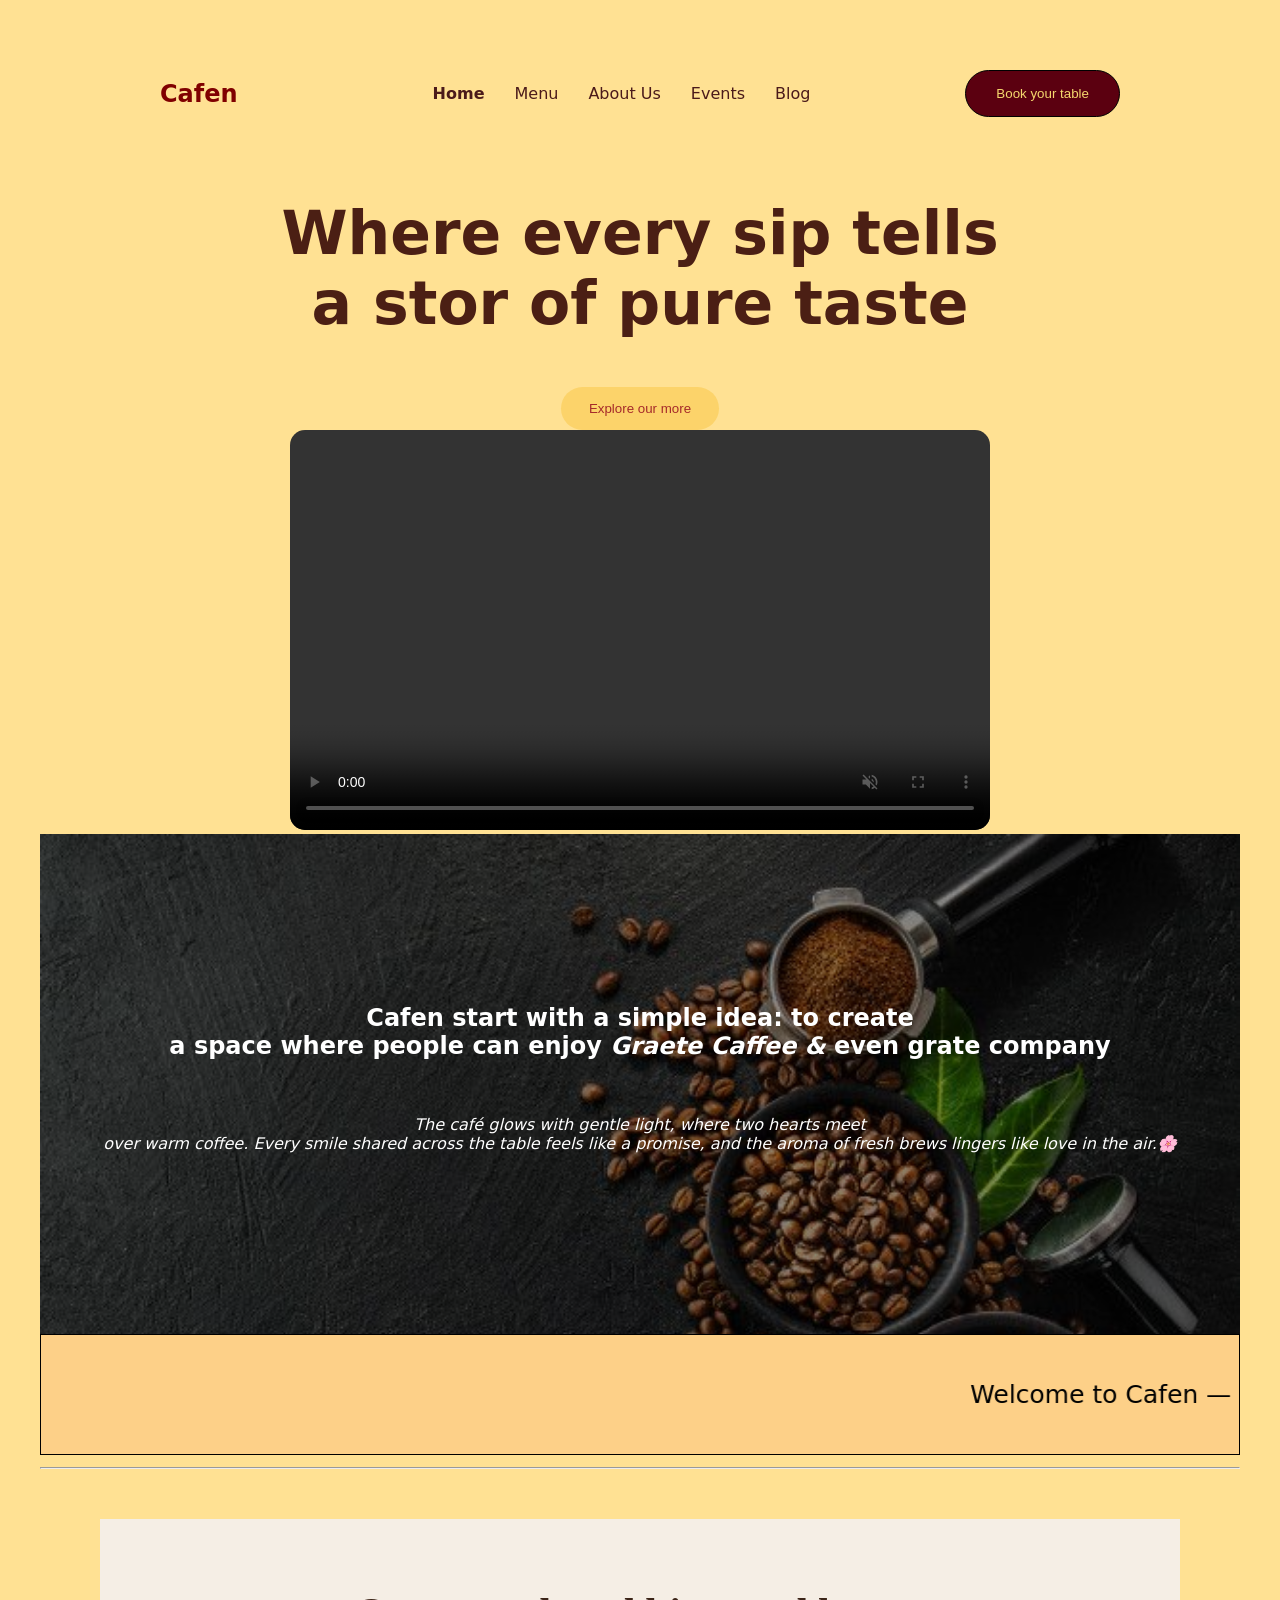
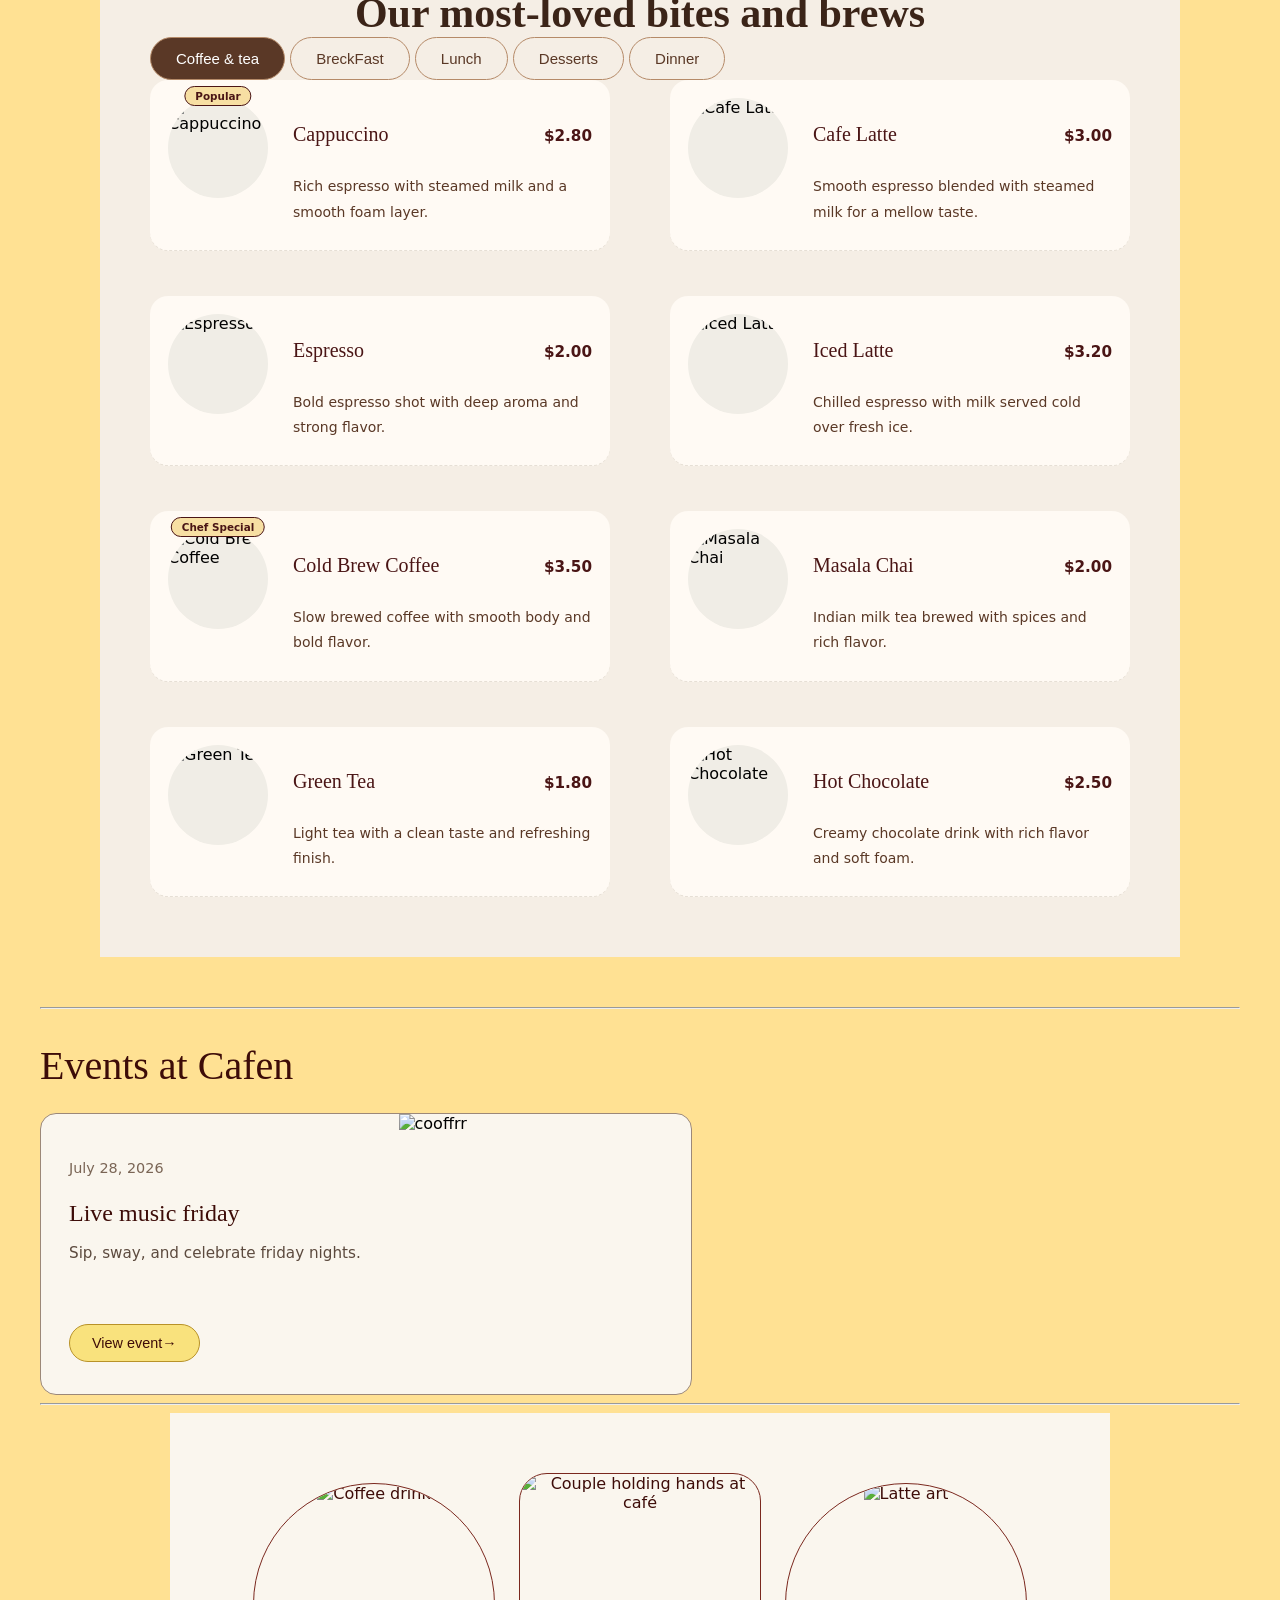
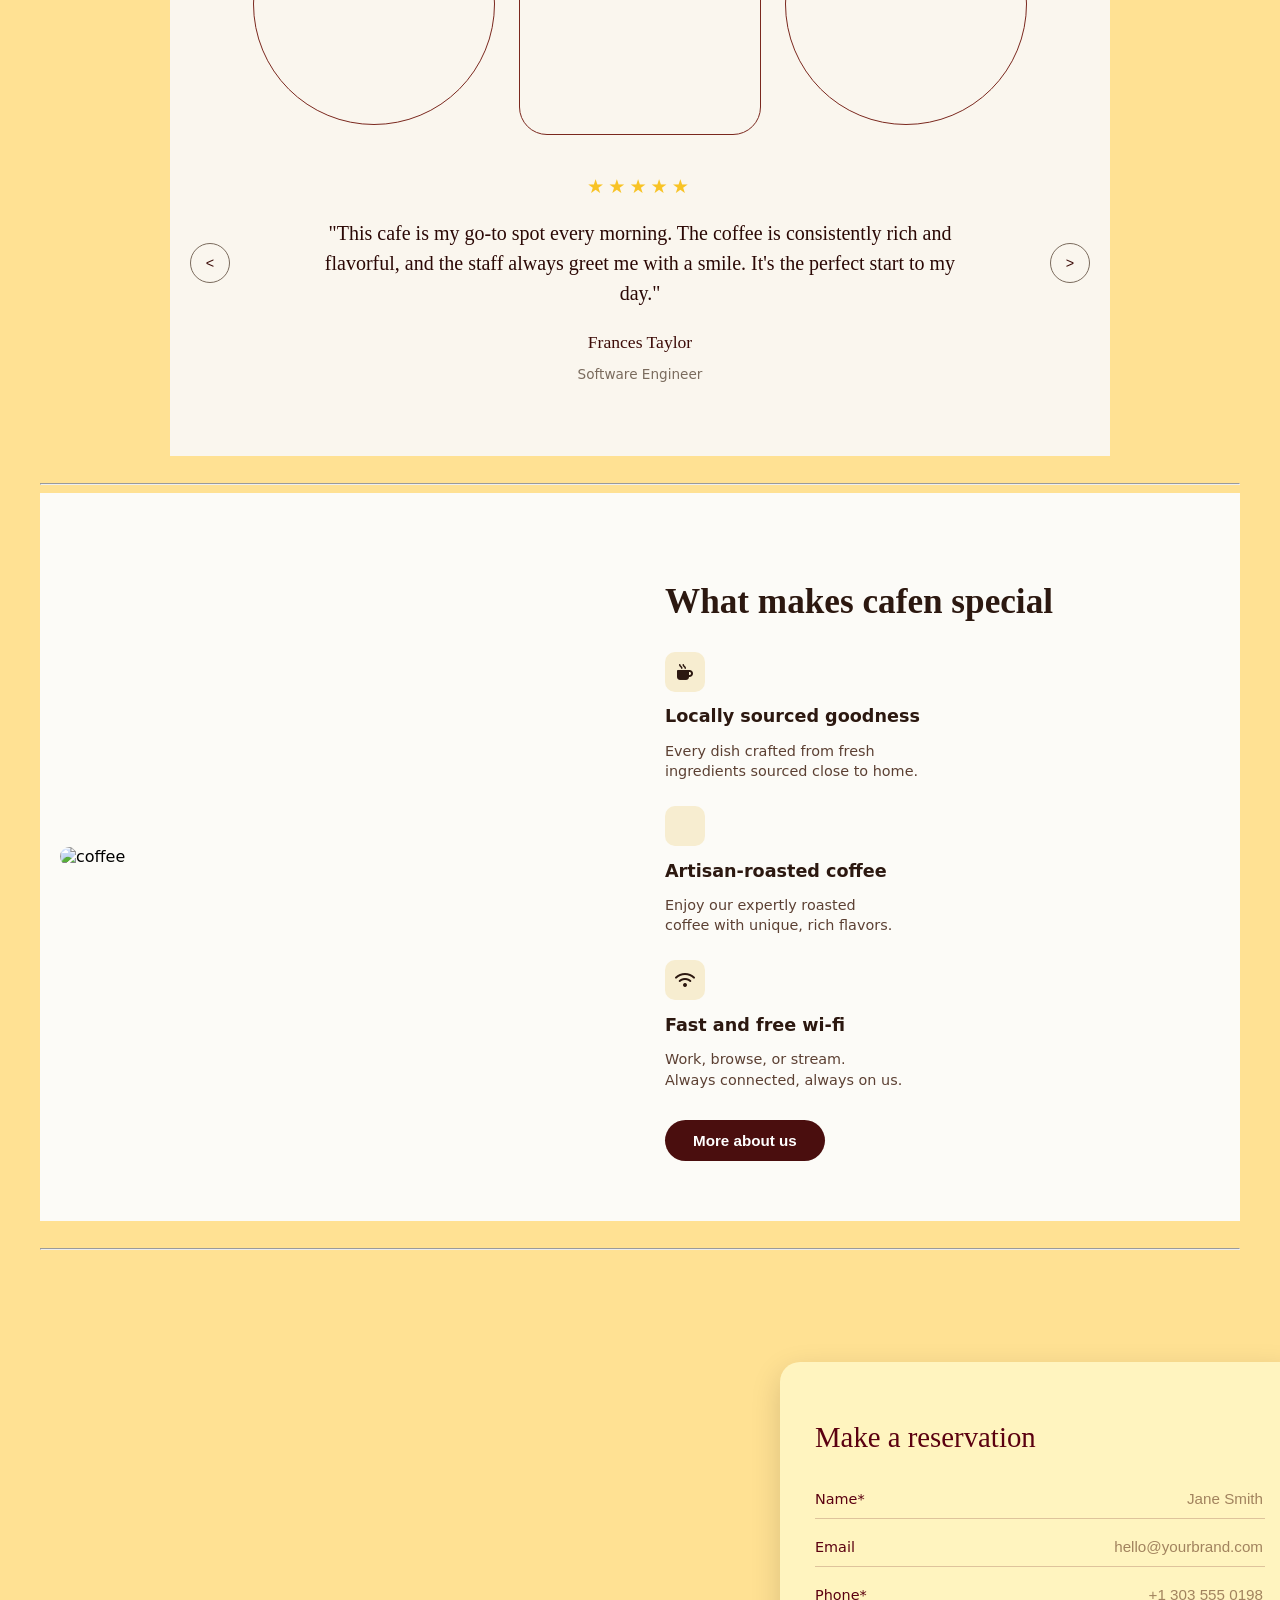
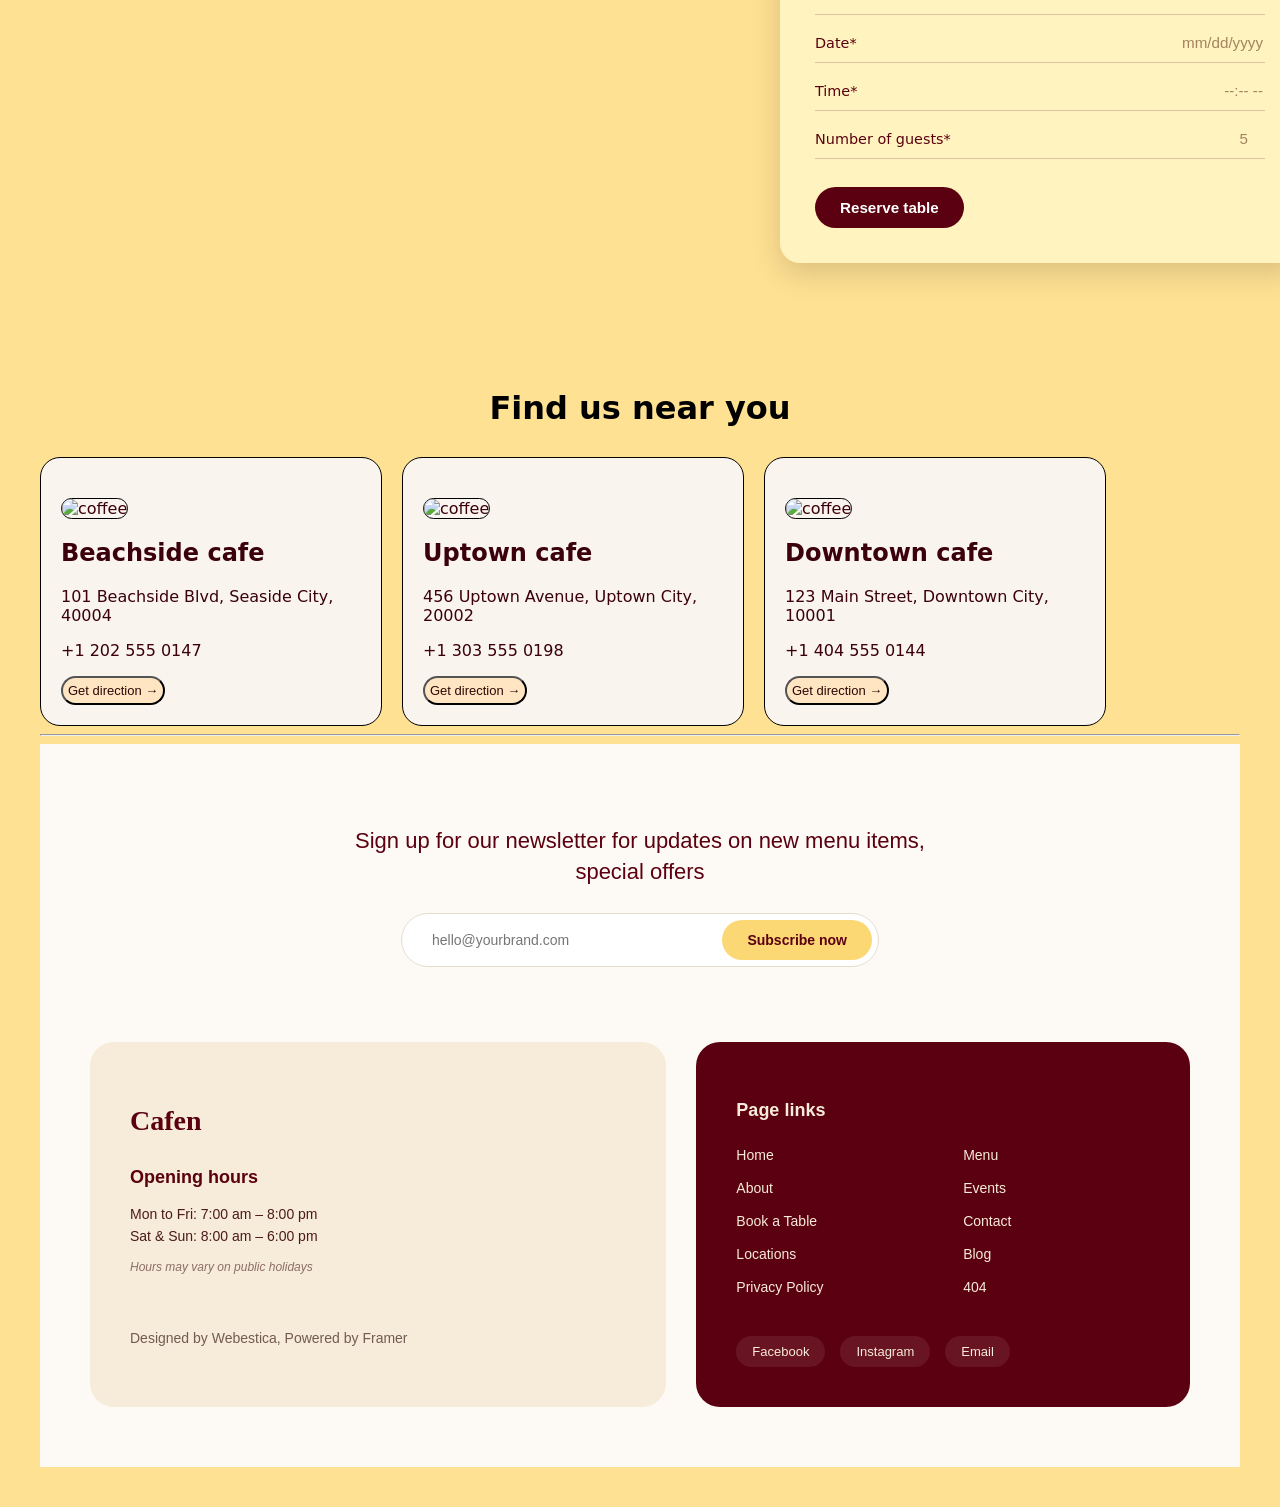
==== index.html @ e997caf5 "Resturamt Coffen" ====
<!DOCTYPE html>
<html lang="en">
<head>
    <meta charset="UTF-8">
    <meta name="viewport" content="width=device-width, initial-scale=1.0">
    <title>Home Resturan</title>
    <link rel="stylesheet" href="indexo.css">
    <link rel="stylesheet" href="https://cdnjs.cloudflare.com/ajax/libs/font-awesome/6.7.2/css/all.min.css">
    <script src="index.js"> </script>
</head>
<body >
    <section class="container">
        <h1>Cafen</h1>
        <nav>
            <ul>
                <li><a href="index.html" alt="Home"><b>Home</b></a></li>
                <li><a href="Menu.html">Menu</a></li>
                <li><a href="About.html" alt="About Us">About Us</a></li>
                <li><a href="Events.html">Events</a></li>
                <li><a href="Blog.html">Blog</a></li>
            </ul>
        </nav>
        <a href="/ResturantCoffen/Book table.css">
        <button>Book your table</button>
        </a>
    </section>
    <section class="hero">
        <div class="hero-1">
            <h1>Where every sip tells <br>
            a stor of pure taste</h1>
            <a href="Menu.html">
            <button>Explore our more</button><br>
            </a>
            <video autoplay muted controls>
                <source src="/ResturantCoffen/image/nnnnn.mp4" type="video/mp4">
            </video>
        </div>
    </section>
    <section class="Coffee-background" alt="Coffee">
        <div class="overlay">
        <div class="Coffee">
            <h1>Cafen start with a simple idea: to create<br> a space where people can enjoy <i>Graete Caffee &</i>
            even grate company</h1><br>
            <p><i>The café glows with gentle light, where two hearts meet<br>
                 over warm coffee. Every smile shared across the table feels like a promise, and the aroma of fresh brews lingers
                  like love in the air.🌸</i></p>
        </div>
      </div>
    </section>
      <section class="marquee">
        <marquee behavior="scroll" direction="left" scrollamount="9">
 <p> Welcome to Cafen — Great Coffee, Better Company! content 07 22 456 789 lovly cafen with out noise</p>
</marquee>
      </section>
      <hr>
   <section class="menu">
        <div class="menu-header j">
            <span><i class="fa-utility-fill fa-semibold fa-mug-saucer"></i></span>
            <h1>Our most-loved bites and brews</h1>
        </div>
        <div class="configer">
            <button>Coffee & tea</button>
            <button>BreckFast</button>
            <button>Lunch</button>
            <button>Desserts</button>
            <button>Dinner</button>
        </div>
         <div class="menu-grid">
        
        <div class="menu-item">
            <div class="img-container">
                <span class="badge badge-popular">Popular</span>
                <img src="/ResturantCoffen/image/download (5).jpg" alt="Cappuccino" class="product-img">
            </div>
            <div class="item-details">
                <div class="item-header">
                    <h3 class="item-name">Cappuccino</h3>
                    <span class="item-price">$2.80</span>
                </div>
                <p class="item-description">Rich espresso with steamed milk and a smooth foam layer.</p>
            </div>
        </div>

        <div class="menu-item">
            <div class="img-container">
                <img src="/ResturantCoffen/image/download (6).jpg" alt="Cafe Latte" class="product-img">
            </div>
            <div class="item-details">
                <div class="item-header">
                    <h3 class="item-name">Cafe Latte</h3>
                    <span class="item-price">$3.00</span>
                </div>
                <p class="item-description">Smooth espresso blended with steamed milk for a mellow taste.</p>
            </div>
        </div>

        <div class="menu-item">
            <div class="img-container">
                <img src="/ResturantCoffen/image/download (7).jpg" alt="Espresso" class="product-img">
            </div>
            <div class="item-details">
                <div class="item-header">
                    <h3 class="item-name">Espresso</h3>
                    <span class="item-price">$2.00</span>
                </div>
                <p class="item-description">Bold espresso shot with deep aroma and strong flavor.</p>
            </div>
        </div>

        <div class="menu-item">
            <div class="img-container">
                <img src="/ResturantCoffen/image/Layered Iced Latte Aesthetic 🧋✨.jpg" alt="Iced Latte" class="product-img">
            </div>
            <div class="item-details">
                <div class="item-header">
                    <h3 class="item-name">Iced Latte</h3>
                    <span class="item-price">$3.20</span>
                </div>
                <p class="item-description">Chilled espresso with milk served cold over fresh ice.</p>
            </div>
        </div>

        <div class="menu-item">
            <div class="img-container">
                <span class="badge badge-chef">Chef Special</span>
                <img src="/ResturantCoffen/image/How to Make an Iced Americano better than Starbucks.jpg" alt="Cold Brew Coffee" class="product-img">
            </div>
            <div class="item-details">
                <div class="item-header">
                    <h3 class="item-name">Cold Brew Coffee</h3>
                    <span class="item-price">$3.50</span>
                </div>
                <p class="item-description">Slow brewed coffee with smooth body and bold flavor.</p>
            </div>
        </div>

        <div class="menu-item">
            <div class="img-container">
                <img src="/ResturantCoffen/image/Authentic Masala Chai Recipe - Spiced Indian Milk Tea.jpg" alt="Masala Chai" class="product-img">
            </div>
            <div class="item-details">
                <div class="item-header">
                    <h3 class="item-name">Masala Chai</h3>
                    <span class="item-price">$2.00</span>
                </div>
                <p class="item-description">Indian milk tea brewed with spices and rich flavor.</p>
            </div>
        </div>

        <div class="menu-item">
            <div class="img-container">
                <img src="/ResturantCoffen/image/download (8).jpg" alt="Green Tea" class="product-img">
            </div>
            <div class="item-details">
                <div class="item-header">
                    <h3 class="item-name">Green Tea</h3>
                    <span class="item-price">$1.80</span>
                </div>
                <p class="item-description">Light tea with a clean taste and refreshing finish.</p>
            </div>
        </div>

        <div class="menu-item">
            <div class="img-container">
                <img src="/ResturantCoffen/image/Cozy Matcha Hot Chocolate.jpg" alt="Hot Chocolate" class="product-img">
            </div>
            <div class="item-details">
                <div class="item-header">
                    <h3 class="item-name">Hot Chocolate</h3>
                    <span class="item-price">$2.50</span>
                </div>
                <p class="item-description">Creamy chocolate drink with rich flavor and soft foam.</p>
            </div>
        </div>

    </div>
      </section>
      <hr>
      <section class="Evants">
  <div class="Evants-cafen">
    <h1>Events at Cafen</h1>
  </div>
  
  <div class="Evants-image">
    <div class="Evants-card">
      <div class="card-content">
        <p class="date">July 28, 2026</p>
        <h3>Live music friday</h3>
        <p class="desc">Sip, sway, and celebrate friday nights.</p>
      </div>
      <a href="/ResturantCoffen/Events.html">
      <button>View event→</button>
      </a>
    </div>
    <img src="/ResturantCoffen/image/Commercial Design Project_ Cafe Bar Renderings.jpg" alt="cooffrr">
  </div>
</section>
<hr>
<section class="testimonial-section">
  
  <div class="gallery">
    <div class="gallery-item circle">
      <img src="/ResturantCoffen/image/download (10).jpg" alt="Coffee drink">
    </div>
    <div class="gallery-item rounded-rect">
      <img src="/ResturantCoffen/image/Warmth in Every Sip_ Coffee Bliss for the Soul.jpg" alt="Couple holding hands at café">
    </div>
    <div class="gallery-item circle">
      <img src="/ResturantCoffen/image/Some iPhone wallpapers_ Part 5.jpg" alt="Latte art">
    </div>
  </div>

  <div class="review-container">
    <div class="stars">★★★★★</div>

    <div class="review-content">
      <button class="nav-btn left">&lt;</button>
      <blockquote class="quote">
        "This cafe is my go-to spot every morning. The coffee is consistently rich and flavorful, and the staff always greet me with a smile. It's the perfect start to my day."
      </blockquote>
      <button class="nav-btn right">&gt;</button>
    </div>

    <div class="author">
      <h4 class="name">Frances Taylor</h4>
      <p class="role">Software Engineer</p>
    </div>
  </div>
</section>
<br>
<hr>
<section class="container-special">
    <div class="special-image">
    <img src="/ResturantCoffen/image/download (11).jpg" alt="coffee">
    </div>
    <div class="special-content">
      <h1>What makes cafen special</h1>
    <div class="feature">
        <div class="icons-">
           <i class="fa-solid fa-mug-hot"></i>
        </div>
        <h2>Locally sourced goodness</h2>
        <p>Every dish crafted from fresh<br> ingredients sourced close to home.</p>
    </div>
    <div class="feature">
        <div class="icons-">
            <i class="fa-sharp-duotone fa-solid fa-coffee-beans"></i>
        </div>
        <h2>Artisan-roasted coffee</h2>
        <p>Enjoy our expertly roasted<br> coffee with unique, rich flavors.</p>
    </div>
    <div class="feature">
        <div class="icons-">
            <i class="fa-solid fa-semibold fa-wifi"></i>
        </div>
        <h2>Fast and free wi-fi</h2>
        <p>Work, browse, or stream.<br> Always connected, always on us.</p>
    </div>
    <div class="more abut as">
        <a href="/ResturantCoffen/moreabutus.html">
        <button>More about us</button> 
        </a>
    </div>
    </div>
</section>

<br>
<hr>
    <section class="container-content">
    <div class="content-image">
        
        <div class="content-form">
            <h2>Make a reservation</h2>
            
            <form>
                <div class="form-row">
                    <label for="name">Name*</label>
                    <input id="name" type="text" placeholder="Jane Smith">
                </div>

                <div class="form-row">
                    <label for="email">Email</label>
                    <input id="email" type="email" placeholder="hello@yourbrand.com">
                </div>

                <div class="form-row">
                    <label for="phone">Phone*</label>
                    <input id="phone" type="tel" placeholder="+1 303 555 0198">
                </div>

                <div class="form-row">
                    <label for="date">Date*</label>
                    <input id="date" type="text" placeholder="mm/dd/yyyy">
                </div>

                <div class="form-row">
                    <label for="time">Time*</label>
                    <input id="time" type="text" placeholder="--:-- --">
                </div>

                <div class="form-row">
                    <label for="guests">Number of guests*</label>
                    <input id="guests" type="number" placeholder="5">
                </div>
                <a href="https://bolt.eu/en/food/">
                <button type="submit" class="reserve-btn">Reserve table</button>
                </a>
            </form>
        </div>
    </div>
</section>
       <div class="ff">
          <h1>Find us near you</h1>
        </div>
<section class="fainal">
  
    <div class="container-fainal-round">
    <div class="fainal-round">
         <img src="/ResturantCoffen/image/download (12).jpg" alt="coffee">
         <h2>Beachside cafe</h2>
         <p>101 Beachside Blvd, Seaside City, 40004</p>
         <p>+1 202 555 0147</p>
         <a href="https://www.google.com/maps/@-1.3139968,36.7853568,5610m/data=!3m1!1e3!5m1!1e1?entry=ttu&g_ep=EgoyMDI2MDgxOS4wIKXMDSoASAFQAw%3D%3D">
            <button> Get direction →</button>
         </a>
    </div>
    <div class="fainal-round">
        <img src="/ResturantCoffen/image/download (13).jpg" alt="coffee">
        <h2>Uptown cafe</h2>
        <p>456 Uptown Avenue, Uptown City, 20002</p>
        <p>+1 303 555 0198</p>
         <a href="https://www.google.com/maps/@-1.3139968,36.7853568,5610m/data=!3m1!1e3!5m1!1e1?entry=ttu&g_ep=EgoyMDI2MDgxOS4wIKXMDSoASAFQAw%3D%3D">
            <button> Get direction →</button>
         </a>
    </div>
    <div class="fainal-round">
        <img src="/ResturantCoffen/image/download (14).jpg" alt="coffee">
        <h2>Downtown cafe</h2>
        <p>123 Main Street, Downtown City, 10001</p>
        <p>+1 404 555 0144</p>
         <a href="https://www.google.com/maps/@-1.3139968,36.7853568,5610m/data=!3m1!1e3!5m1!1e1?entry=ttu&g_ep=EgoyMDI2MDgxOS4wIKXMDSoASAFQAw%3D%3D">
            <button> Get direction →</button>
         </a>
    </div>
    </div>
</section>
<hr>
 <footer class="cafen-footer">
  <div class="newsletter">
    <p>Sign up for our newsletter for updates on new menu items, special offers</p>
    <form>
      <input type="email" placeholder="hello@yourbrand.com">
      <button type="https://mail.google.com">Subscribe now</button>
    </form>
  </div>

  <div class="footer-main">
    <div class="footer-info">
      <h2 class="logo">Cafen</h2>
      <h4>Opening hours</h4>
      <p>Mon to Fri: 7:00 am – 8:00 pm<br>
         Sat & Sun: 8:00 am – 6:00 pm<br>
         <em>Hours may vary on public holidays</em></p>
      <p class="credits">Designed by Webestica, Powered by Framer</p>
    </div>

    <div class="footer-links">
      <h3>Page links</h3>
      <ul>
        <li><a href="index.html">Home</a></li>
        <li><a href="Menu.html">Menu</a></li>
        <li><a href="About.html">About</a></li>
        <li><a href="Events.html">Events</a></li>
        <li><a href="Book table.html">Book a Table</a></li>
        <li><a href="Contenr.html">Contact</a></li>
        <li><a href="#">Locations</a></li>
        <li><a href="Blog.html">Blog</a></li>
        <li><a href="Prcy.html">Privacy Policy</a></li>
        <li><a href="404.html">404</a></li>
      </ul>
      <div class="social">
        <a href="https://facebook.com">Facebook</a>
        <a href="https://instagram.com">Instagram</a>
        <a href="mailto:your-email@gmail.com">Email</a>
      </div>
    </div>
  </div>
</footer>
---- indexo.css ----
.container{
    display: flex;
    align-items: center;
    justify-content: space-between;
    padding: 20px 120px;
}
.container li{
    list-style: none;
}
.container h1{
    color: maroon;
}
.container nav{
    display:flex;
    align-items: flex-start;
    list-style: none;
}
.container a{
    text-decoration: none;
    color:#4b1a1a;
}
.container ul{
    display: flex;
    gap:30px;
}
.container button{
    background-color: #5b0010;
    color: #f5d76e;
    border: 1px solid rgba(0, 000, 00, 1);
    padding: 15px 30px;
    border-radius: 30px;
}
.container button:hover{
    opacity: 0.8;
    transform: scale(1.09);
}
.hero{
    text-align: center;
}
.hero-1 h1{
    font-size: 60px;
    color: #4b1f14;
}
.hero-1 button{
    background: #fcd36a;
    color: brown;
    padding: 14px 28px;
    border-radius: 25px;
    gap: 25px;
    margin: auto 0;
    border:none;
}
.hero-1 button:hover{
    opacity: 0.8;
    transform: scale(1.09);
}
.hero-1{
    border-radius: 25px;
}
.hero-1{
    /* display:inline-flex; */
     gap:  20px;
}
.hero-1 video{
    width: 700px;
    height: 400px;
    border-radius: 15px;
    gap:15px;
}
body{
    background-color: #ffe193;
    margin: 0;
}
.Coffee-background{
    background-image: url("./image/cofeebackground.jpeg");
    background-size: cover;
    background-repeat: no-repeat;
    height:500px;
    display: flex;

    justify-content: center;

}
.overlay{
        background-color: rgba(0, 0, 0, 0.452);
    height:500px;
    width: 100%;

}
.Coffee{
    display: flex;
    flex-direction: column;
text-align: center;
    color:white;
padding-top: 150px;}
marquee{
    background-color: rgb(253, 208, 136);
    padding:20px;
    border:1px solid #000;
    color:#000;
}
.marquee p{
     font-size: 25px;
}
.menu{
    width:90%;
    max-width:1200px;
    margin: 50px auto;
    padding:60px 50px;
    background: #f5eee5;
    box-sizing: border-box;
}
.menu-header{
    display: contents;
    align-items: center;
    text-align:center;
    margin-bottom: 35px;
}
.menu-header span{
    display: flex;
    font-size: 35px;
    color: #8b5e3c;
    margin-bottom: 10px;
}
.menu-header h1{
    margin: 0;
    font-size: 42px;
    color: #3b2418;
    font-family: georgia, serif;
}
.configer button{
    padding: 12px 25px;
    border: 1px solid #b58a68;
    border-radius: 25px;
    text-align: center;
    background: transparent;
    color:#5a3826;
    gap:15px;
    font-size: 15px;
    cursor: pointer;
}
.configer button:first-child{
    transform: translate(1.09);
    background-color: #5a3826;
    color: white;
}
.menu-items{
    display: grid;
    grid-template-columns: 1fr 1fr;
    gap: 25px 45px;
}
.menu-item{
    display:grid;
    grid-template-columns: 100px 1fr;
    gap: 18px;
    align-items: center;
    padding: 18px;
    background: #fffaf4;
    border-radius: 18px;
}
.menu-item img{
    border-radius: 50px;
    width:100px;
    height:100px;
    object-fit:cover;
}
.menu-item h2{
    margin:0;
    color:#3b2418;
    font-size: 20px;
}
.menu-item p{
    margin: 0;
    color:#5a3826;
    line-height: 1.8;
    font-size: 14px;
}
.menu-item strong{
    font-size: 18px;
    margin:0;
    white-space: nowrap;
}
.menu-grid {
    display: grid;
    grid-template-columns: 1fr 1fr;
    gap: 45px 60px;
}

.menu-item {
    display: flex;
    align-items: flex-start;
    gap: 25px;
    padding-bottom: 25px;
    border-bottom: 1px dashed #e6dfd5; 
}
.img-container {
    position: relative;
    flex-shrink: 0;
}

.product-img {
    width: 90px;
    height: 90px;
    border-radius: 50%;
    object-fit: cover;
    display: block;
    background-color: #f0ede6; 
}

.badge {
    position: absolute;
    top: -12px;
    left: 50%;
    transform: translateX(-50%);
    font-size: 0.65rem;
    font-weight: bold;
    padding: 3px 10px;
    border-radius: 12px;
    white-space: nowrap;
    border: 1px solid #4a1515;
}

.badge-popular {
    background-color: #f7dfa3;
    color: #4a1515;
}
.badge-chef {
    background-color: #f7dfa3;
    color: #4a1515;
}
.item-details {
    flex-grow: 1;
    display: flex;
    flex-direction: column;
    gap: 8px;
    padding-top: 5px;
}

.item-header {
    display: flex;
    justify-content: space-between;
    align-items: baseline;
}

.item-name {
    font-family: Georgia, serif;
    font-size: 1.25rem;
    color: #4a1515;
    font-weight: 500;
}

.item-price {
    font-weight: bold;
    font-size: 0.95rem;
    color: #4a1515;
}

.item-description {
    color: #8c6d62;
    font-size: 0.9rem;
    line-height: 1.4;
}

body {
  /* background-color: #FAF6EE; */
  font-family: system-ui, -apple-system, sans-serif;
  padding: 40px;
}
.Evants-cafen h1 {
  font-family: Georgia, serif;
  color: #3D0C08;
  font-size: 2.5rem;
  margin-bottom: 24px;
  font-weight: normal;
}
.Evants-image {
  display: flex;
  background-color: #FAF6EE;
  border: 1px solid #9C8878;
  border-radius: 16px;
  overflow: hidden;
  max-width: 650px;
  min-height: 280px;
}
.Evants-card {
  flex: 1;
  padding: 32px 28px;
  display: flex;
  flex-direction: column;
  justify-content: space-between;
  box-sizing: border-box;
}

.Evants-card .date {
  color: #7A6555;
  font-size: 0.9rem;
  margin-bottom: 12px;
}

.Evants-card h3 {
  font-family: Georgia, serif;
  color: #3D0C08;
  font-size: 1.5rem;
  font-weight: normal;
  margin-bottom: 8px;
}

.Evants-card .desc {
  color: #5C4A3E;
  font-size: 0.95rem;
  line-height: 1.4;
}
.Evants-card button {
  align-self: flex-start;
  background-color: #F9E27D;
  border: 1px solid #B89228;
  color: #3D0C08;
  padding: 10px 22px;
  border-radius: 20px;
  font-size: 0.9rem;
  font-weight: 500;
  cursor: pointer;
  margin-top: 20px;
}
.Evants-image img {
  width: 45%;
  object-fit: cover;
  display: block;
}
.Evants-card > button {
    font-size: 20px;
    transition: opacity 0.2s ease, transform 0.2s ease;
}

.Evants-card button:hover {
    opacity: 0.8;
    transform: scale(1.03);
}
.testimonial-section {
  background-color: #FAF6EE;
  padding: 60px 20px;
  max-width: 900px;
  margin: 0 auto;
  text-align: center;
  font-family: system-ui, -apple-system, sans-serif;
  color: #3D0C08;
}

.gallery {
  display: flex;
  justify-content: center;
  align-items: center;
  gap: 24px;
  margin-bottom: 40px;
}

.gallery-item {
  width: 240px;
  height: 240px;
  overflow: hidden;
}

.gallery-item img {
  width: 100%;
  height: 100%;
  object-fit: cover;
}


.gallery-item.circle {
  border-radius: 50%;
  border: 1px solid #7A281E;
}

.gallery-item.rounded-rect {
  border-radius: 28px;
  border: 1px solid #7A281E;
  height: 260px; 
}
.stars {
  color: #F8C325;
  font-size: 1.2rem;
  letter-spacing: 4px;
  margin-bottom: 20px;
}

.review-content {
  display: flex;
  align-items: center;
  justify-content: space-between;
  gap: 20px;
  margin-bottom: 20px;
}

.quote {
  font-family: Georgia, serif;
  font-size: 1.25rem;
  line-height: 1.5;
  color: #2B0805;
  max-width: 650px;
  margin: 0;
}

.nav-btn {
  width: 40px;
  height: 40px;
  border-radius: 50%;
  border: 1px solid #7A6B5D;
  background: transparent;
  color: #3D0C08;
  cursor: pointer;
  display: flex;
  align-items: center;
  justify-content: center;
  font-size: 0.9rem;
  flex-shrink: 0;
}

.author .name {
  font-family: Georgia, serif;
  font-size: 1.1rem;
  font-weight: normal;
  margin-bottom: 4px;
}

.author .role {
  font-size: 0.85rem;
  color: #7A6B5D;
}
.container-special {
    max-width: 1200px;
    margin: 0 auto;
    padding: 60px 20px;
    display: grid;
    grid-template-columns: 1fr 1fr;
    gap: 50px;
    align-items: center;
    background-color: #fcfbf7;
}
.special-image img {
    width: 100%;
    height: 500px;
    object-fit: cover;
    border-radius: 20px;
}
.special-content h1 {
    font-size: 2.2rem;
    color: #2c1810;
    margin-bottom: 30px;
    font-family: 'Georgia', serif;
}
.feature {
    margin-bottom: 25px;
}

.icons- {
    width: 40px;
    height: 40px;
    background-color: #f7edd0;
    border-radius: 10px;
    display: flex;
    align-items: center;
    justify-content: center;
    color: #2c1810;
    margin-bottom: 10px;
    font-size: 1rem;
}

.feature h2 {
    font-size: 1.1rem;
    color: #2c1810;
    margin-bottom: 5px;
}

.feature p {
    font-size: 0.9rem;
    color: #5c4033;
    line-height: 1.4;
}

.more.abut.as {
    margin-top: 30px;
}

.more.abut.as button {
    background-color: #4a0e0e;
    color: #fff;
    padding: 12px 28px;
    border: none;
    border-radius: 30px;
    font-size: 0.95rem;
    font-weight: 600;
    cursor: pointer;
    transition: background 0.3s ease;
}

.more.abut.as button:hover {
    background-color: #2c1810;
}
.container-content {
    width: 100%;
    max-width: 1200px;
    margin: 0 auto;
    padding: 40px 20px;
}

.content-image {
    background-image: url('/ResturantCoffen/image/ooo.jpg');
    background-position: center;
    background-repeat: no-repeat;
    background-size: cover;
    width: 100%;
    min-height: 550px;
    border-radius: 20px;
    display: flex;
    align-items: center;
    justify-content: flex-end; 
    padding: 40px;
}

.content-form {
    background-color: #FFF4BF;
    padding: 35px;
    max-width: 450px;
    width: 100%;
    border-radius: 20px;
    color: #5b0010;
    box-shadow: 0 10px 30px rgba(0, 0, 0, 0.15);
}

.content-form h2 {
    font-family: 'Georgia', serif;
    font-size: 1.8rem;
    margin-bottom: 25px;
    font-weight: normal;
}
.form-row {
    display: flex;
    justify-content: space-between;
    align-items: center;
    border-bottom: 1px solid rgba(91, 0, 16, 0.2);
    padding: 10px 0;
    margin-bottom: 8px;
}

.form-row label {
    font-size: 0.9rem;
    font-weight: 500;
}

.form-row input {
    border: none;
    background: transparent;
    text-align: right;
    font-size: 0.95rem;
    color: #5b0010;
    outline: none;
    width: 60%;
}

.form-row input::placeholder {
    color: #8c6847;
    opacity: 0.8;
}

.reserve-btn {
    background-color: #5b0010;
    color: #fff;
    border: none;
    border-radius: 30px;
    padding: 12px 25px;
    font-size: 0.95rem;
    font-weight: 600;
    cursor: pointer;
    margin-top: 20px;
    transition: background 0.3s ease;
}

.reserve-btn:hover {
    background-color: #3b000a;
    opacity: 0.8;
    transform: scale(1.09);
}
.fainal{
    display: grid;
    grid-template-columns: repeat(3,1fr);
    gap:20px;
}
.ff >h1{
    /* display: flex; */
    text-align: center;
    margin-bottom: 30px;
}
.container-fainal-round{
    display: flex;
    justify-content: center;
    gap: 20px;
}
.fainal-round{
    padding: 20px;
    border:0.5px solid black;
    width:300px;
    background-color: #f9f4ee;
    border-radius: 20px;
    color: #3b000a;
}
.fainal-round img{
    width:300px;
    height:300px;
    border:1px solid black;
    border-radius: 20px;
    object-fit: cover;
    margin-top: 20px;
}
.fainal-round button{
    border-radius: 20px;
    padding:5px;
    font-size: small;
    background-color:  #ffe5c2;
    color:#2B0805;
}
.fainal-round button:hover{
    opacity:scalc(0.8);
    transform: scale(1.09);
}
.cafen-footer {
  background: #f5f0e6;
  padding: 30px;
  font-family: 'Arial', sans-serif;
}

.newsletter {
  text-align: center;
  margin-bottom: 25px;
}

.newsletter input {
  padding: 10px;
  border: 1px solid #ccc;
  margin-right: 8px;
}

.newsletter button {
  background: #f4c542; 
  border: none;
  padding: 10px 15px;
  cursor: pointer;
  font-weight: bold;
}
.cafen-footer {
    background-color: #fdfaf5; 
    padding: 60px 20px;
    display: flex;
    flex-direction: column;    
    align-items: center;
    gap: 50px;
    font-family: sans-serif;
}

.newsletter {
    text-align: center;
    max-width: 600px;
    width: 100%;
}

.newsletter p {
    font-size: 22px;
    color: #5b0010;         
    font-weight: 500;
    line-height: 1.4;
    margin-bottom: 25px;
}

.newsletter form {
    display: flex;
    background-color: #ffffff;
    border: 1px solid #e6dcce;
    border-radius: 50px;      
    padding: 6px 6px 6px 20px;
    align-items: center;
    max-width: 450px;
    margin: 0 auto;
}

.newsletter input {
    border: none;
    outline: none;
    flex: 1;
    font-size: 14px;
    color: #725b53;
}

.newsletter button {
    background-color: #fcd875; 
    border: none;
    color: #5b0010;
    font-weight: bold;
    padding: 12px 25px;
    border-radius: 50px;
    cursor: pointer;
    font-size: 14px;
    transition: 0.3s;
}

.newsletter button:hover {
    background-color: #fbc642;
}
.footer-main {
    display: flex;
    flex-direction: row;       
    justify-content: center;
    gap: 30px;
    width: 100%;
    max-width: 1100px;
}

.footer-info {
    background-color: #f7ebd9; 
    border-radius: 24px;      
    padding: 40px;
    flex: 1.2;                
    color: #5b0010;
}

.footer-info .logo {
    font-size: 28px;
    margin-bottom: 30px;
    font-family: serif;
}

.footer-info h4 {
    font-size: 18px;
    margin-bottom: 15px;
}

.footer-info p {
    font-size: 14px;
    line-height: 1.6;
    color: #4b1a1a;
}

.footer-info em {
    font-size: 12px;
    color: #8c6f65;
    display: block;
    margin-top: 10px;
}

.credits {
    margin-top: 50px;
    font-size: 12px;
    color: #725b53 !important;
}

.footer-links {
    background-color: #5b0010;
    border-radius: 24px;
    padding: 40px;
    flex: 1;
    color: #ffffff;
    display: flex;
    flex-direction: column;
    justify-content: space-between;
}

.footer-links h3 {
    font-size: 18px;
    color: #f7ebd9;
    margin-bottom: 25px;
}

.footer-links ul {
    list-style: none;          
    padding: 0;
    margin: 0;
    display: grid;
    grid-template-columns: repeat(2, 1fr); 
    gap: 15px 40px;            
}

.footer-links ul li a {
    color: #f7ebd9;
    text-decoration: none;
    font-size: 14px;
    transition: 0.2s;
}

.footer-links ul li a:hover {
    color: #ffffff;
    text-decoration: underline;
}

.social {
    display: flex;
    gap: 15px;
    margin-top: 40px;
}

.social a {
    color: #f7ebd9;
    text-decoration: none;
    font-size: 13px;
    background-color: rgba(255, 255, 255, 0.08);
    padding: 8px 16px;
    border-radius: 20px;
    transition: 0.2s;
}

.social a:hover {
    background-color: rgba(255, 255, 255, 0.2);
    color: #ffffff;
}

@media (max-width: 900px) {

    .container {
        padding: 20px 40px;
    }

    .menu-items,
    .menu-grid {
        grid-template-columns: 1fr;
    }

    .container-special {
        grid-template-columns: 1fr;
        gap: 30px;
    }

    .special-image img {
        height: 400px;
    }

    .content-image {
        justify-content: center;
    }

    .footer-main {
        flex-direction: column;
    }

    .fainal {
        grid-template-columns: 1fr 1fr;
    }
}


@media (max-width: 600px) {

    body {
        padding: 0;
    }

    /* Navbar */
    .container {
        flex-direction: column;
        gap: 20px;
        padding: 20px;
    }

    .container nav {
        width: 100%;
        justify-content: center;
    }

    .container ul {
        flex-direction: column;
        align-items: center;
        gap: 15px;
        padding: 0;
    }
    .hero-1 h1 {
        font-size: 38px;
    }

    .hero-1 video {
        width: 90%;
        height: auto;
    }

    .Coffee-background,
    .overlay {
        height: 400px;
    }

    .Coffee {
        padding-top: 100px;
    }

    .menu {
        width: 95%;
        padding: 30px 20px;
        margin: 30px auto;
    }

    .menu-header h1 {
        font-size: 32px;
    }

    .menu-header span {
        font-size: 25px;
    }

    .menu-item {
        grid-template-columns: 80px 1fr;
        gap: 12px;
        padding: 12px;
    }

    .menu-item img,
    .product-img {
        width: 75px;
        height: 75px;
    }

    .Evants-image {
        flex-direction: column;
        width: 90%;
        margin: auto;
    }

    .Evants-image img {
        width: 100%;
        height: 250px;
    }

    .Evants-card {
        padding: 25px 20px;
    }
    .testimonial-section {
        padding: 40px 15px;
    }

    .gallery {
        flex-direction: column;
    }

    .gallery-item {
        width: 200px;
        height: 200px;
    }

    .review-content {
        gap: 10px;
    }

    .quote {
        font-size: 1rem;
    }
    .container-special {
        padding: 40px 20px;
    }

    .special-image img {
        height: 300px;
    }

    .special-content h1 {
        font-size: 1.8rem;
    }
    .container-content {
        padding: 30px 15px;
    }

    .content-image {
        min-height: 600px;
        padding: 15px;
        box-sizing: border-box;
    }

    .content-form {
        padding: 25px 20px;
    }
    .fainal {
        grid-template-columns: 1fr;
    }

    .container-fainal-round {
        flex-direction: column;
        align-items: center;
    }

    .fainal-round {
        width: 85%;
    }

    .fainal-round img {
        width: 100%;
        height: auto;
    }

    /* Footer */
    .cafen-footer {
        padding: 40px 15px;
    }

    .newsletter form {
        width: 90%;
    }

    .footer-main {
        flex-direction: column;
    }

    .footer-info,
    .footer-links {
        width: 100%;
        box-sizing: border-box;
        padding: 25px;
    }

    .footer-links ul {
        grid-template-columns: 1fr;
    }
}
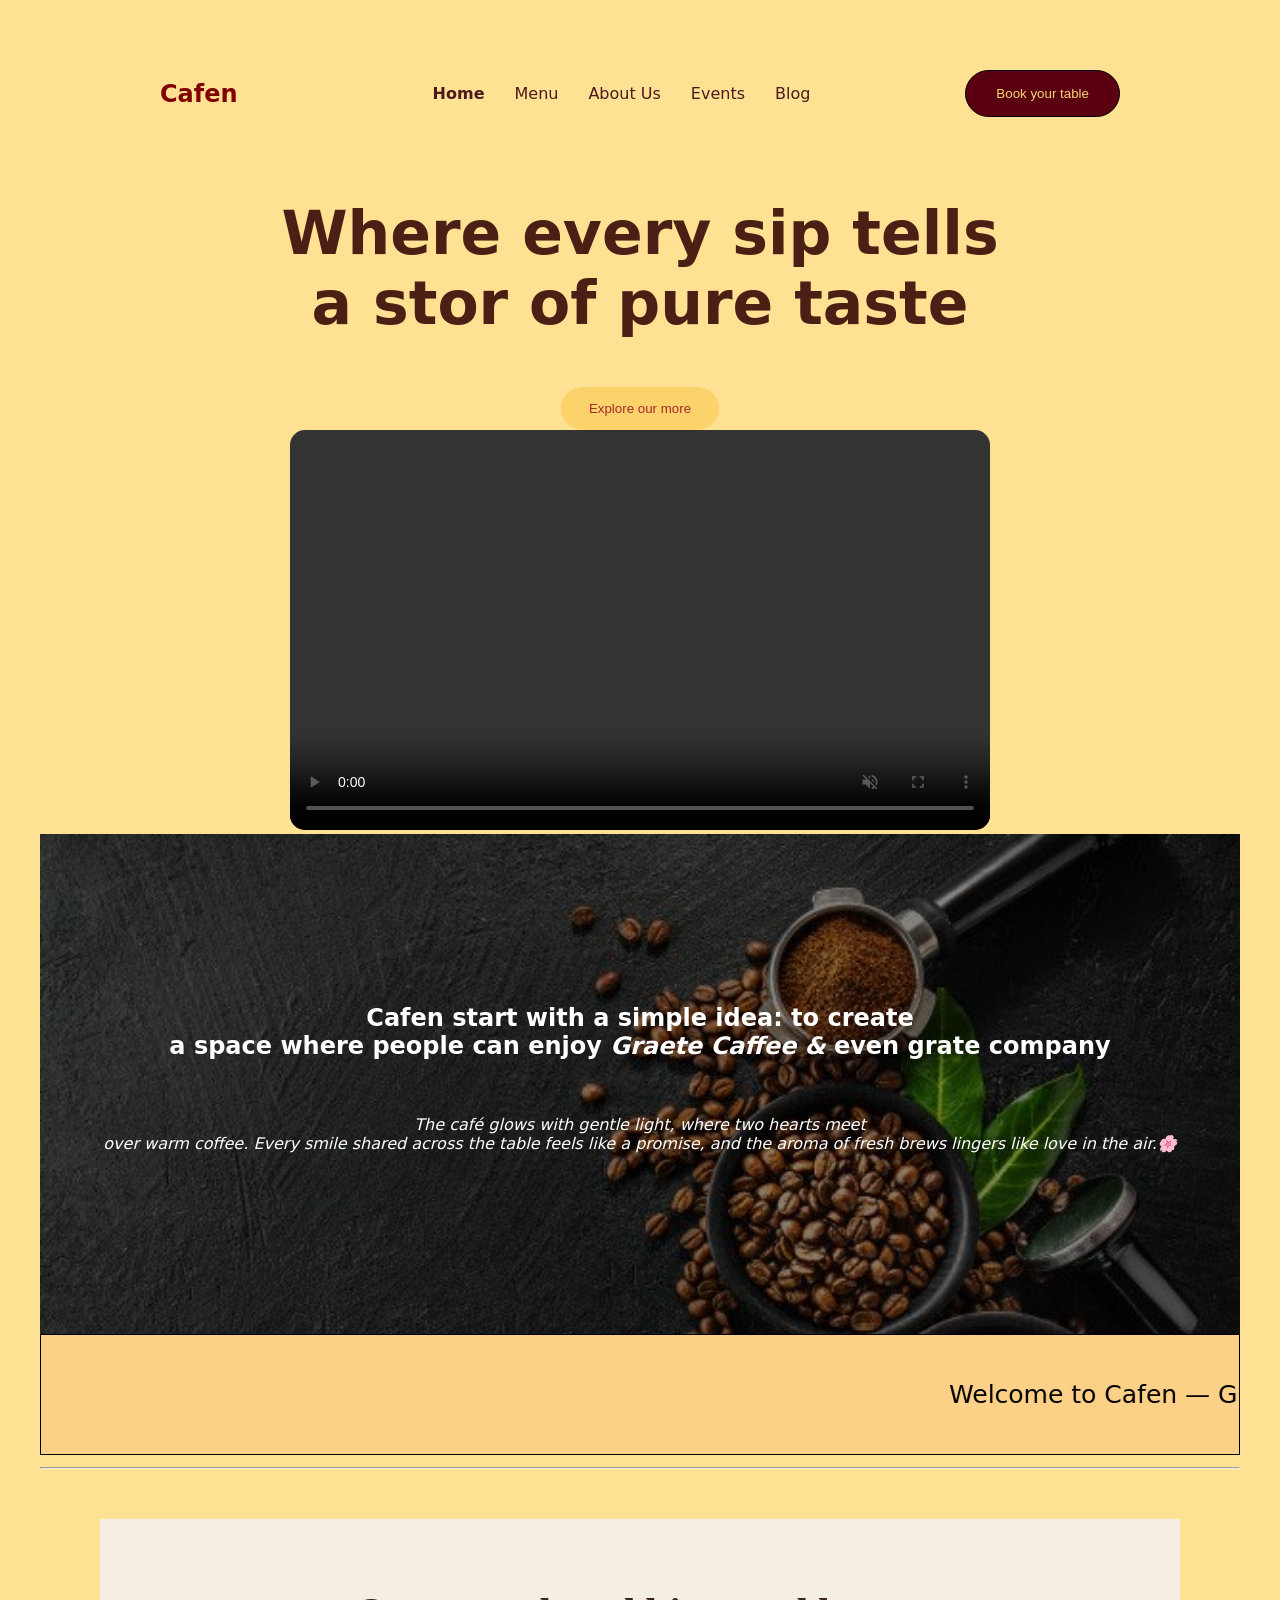
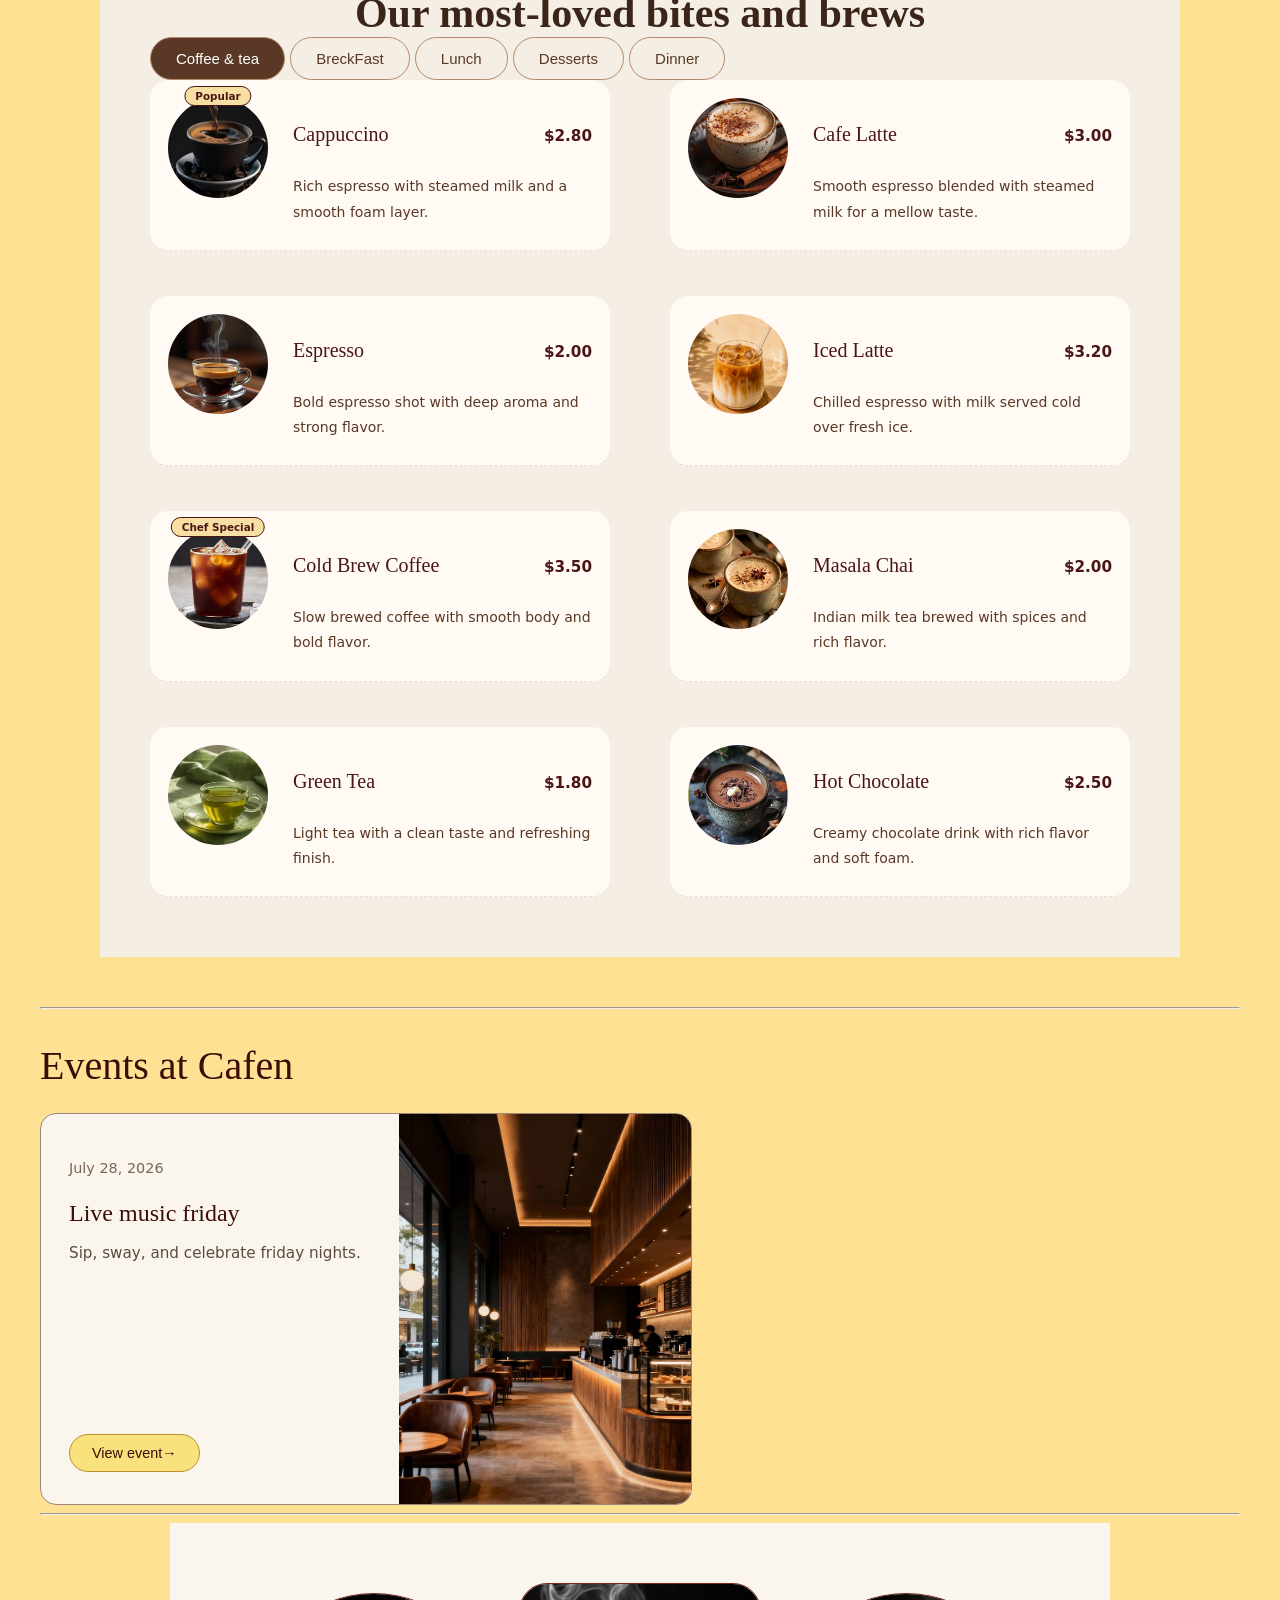
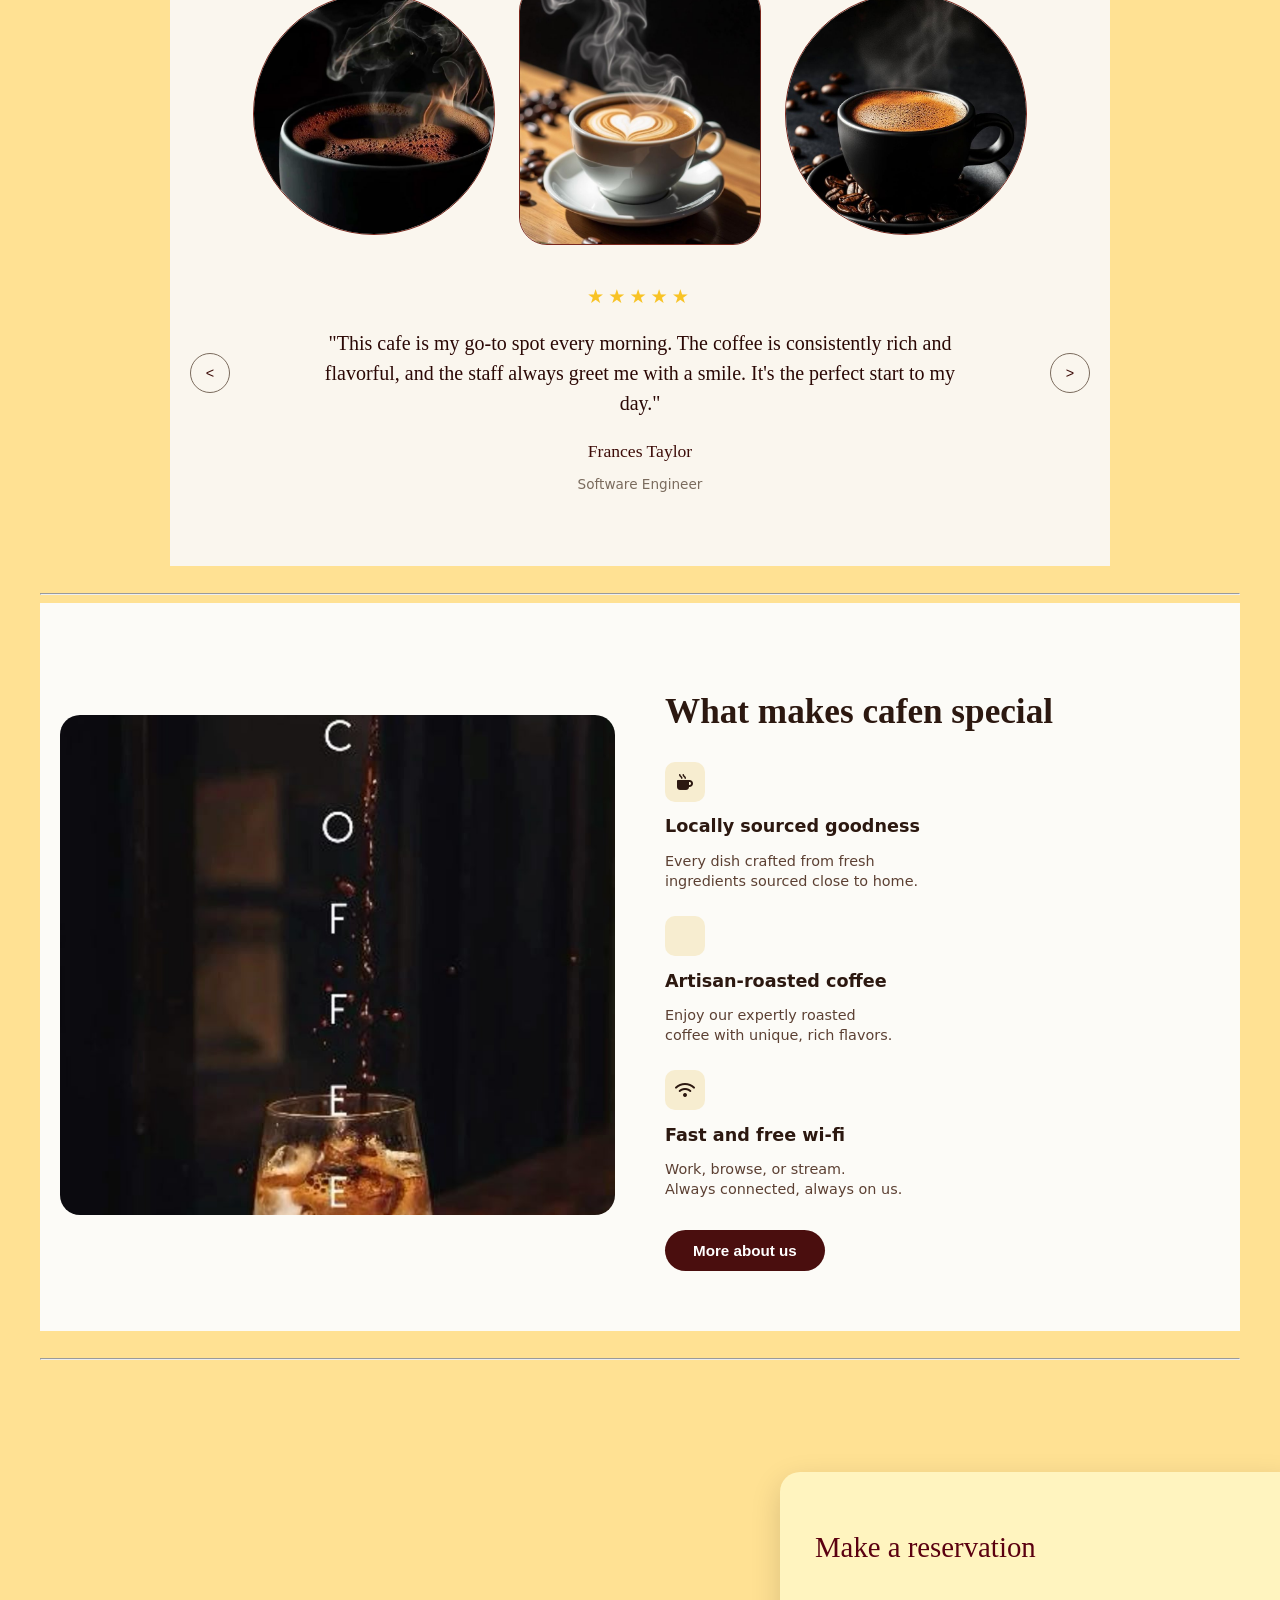
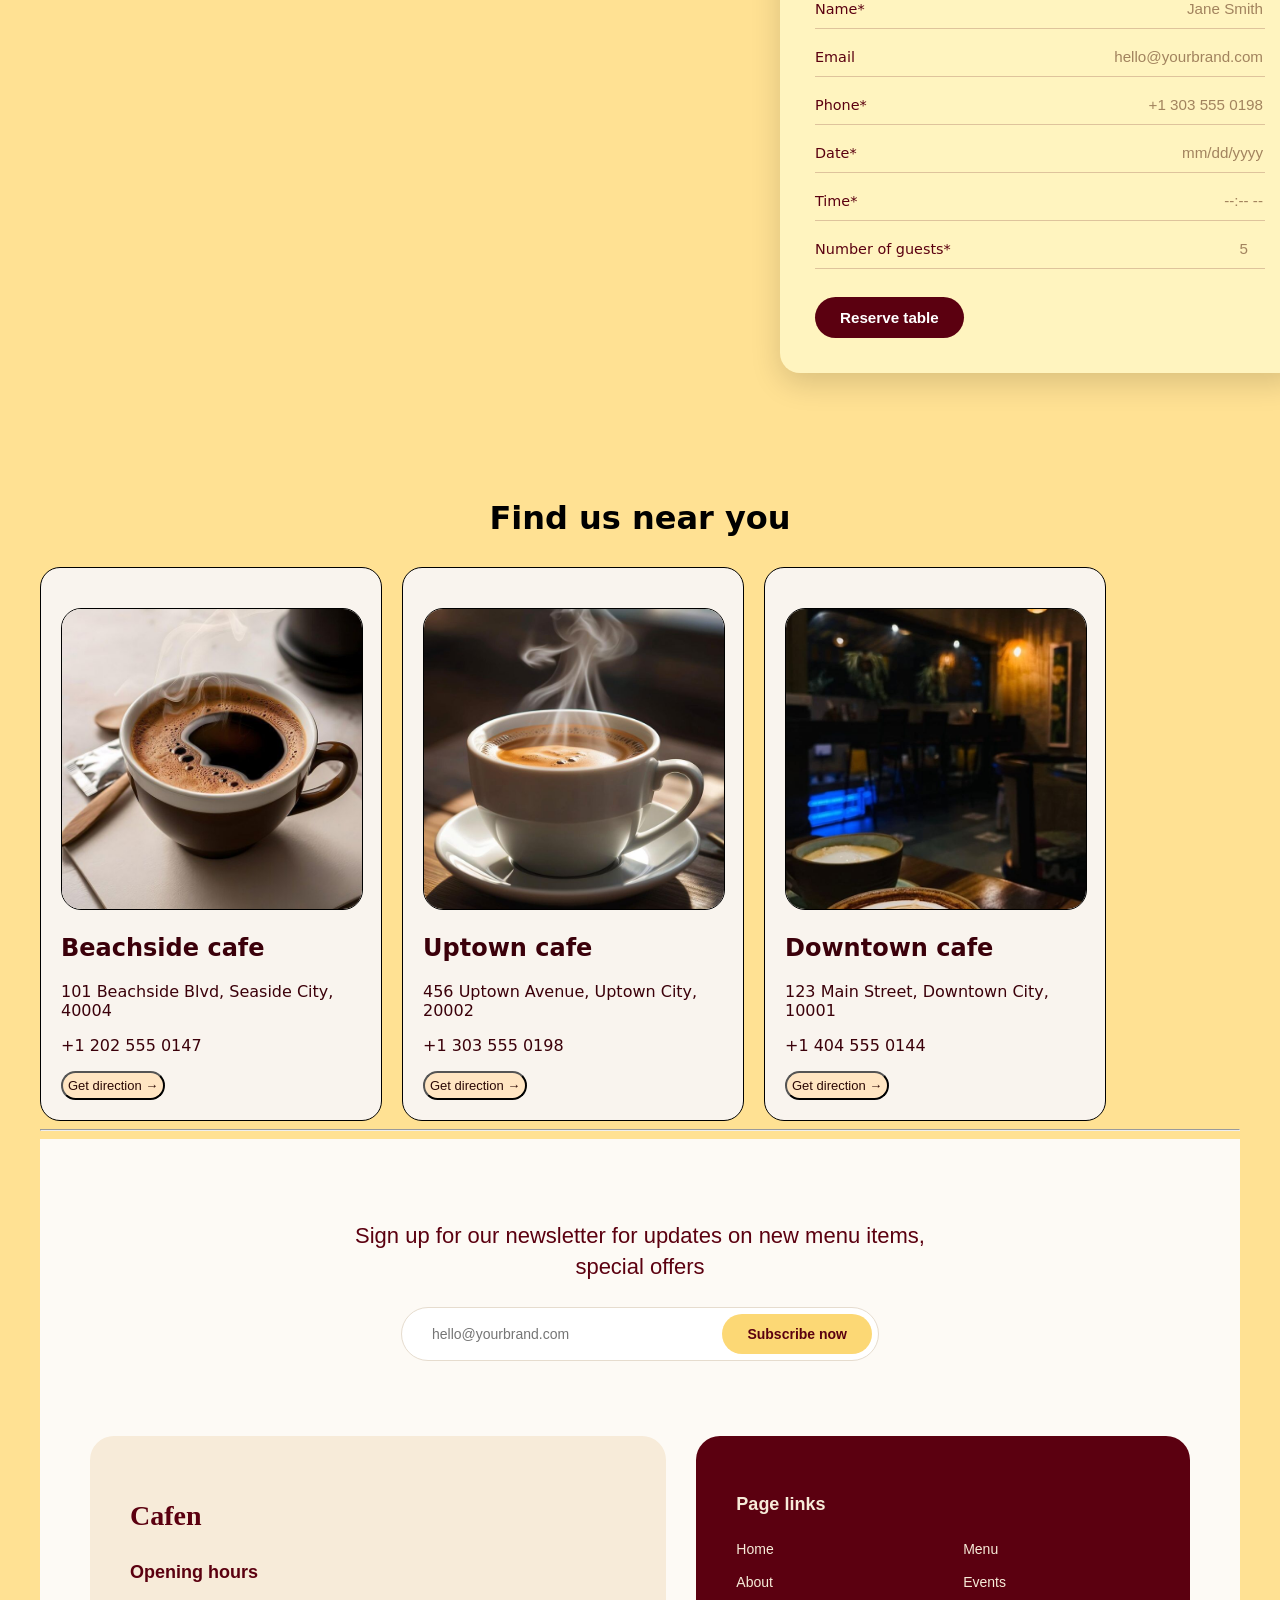
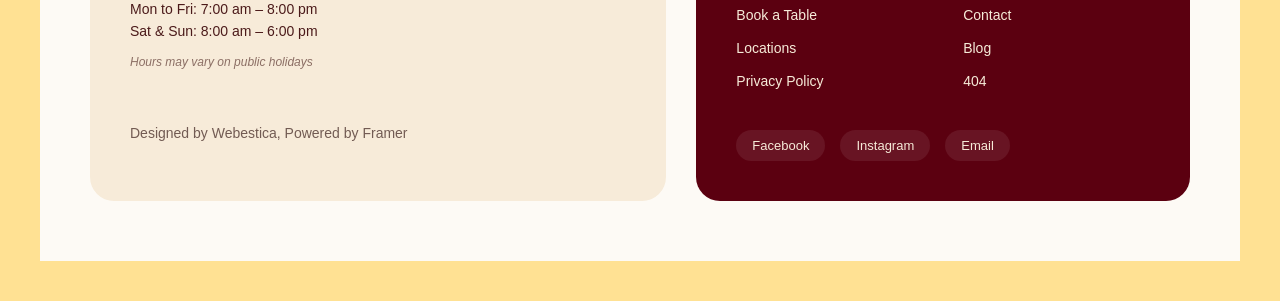
==== commit 87844eaf: "Resturant Coffeen" ====
--- a/index.html
+++ b/index.html
@@ -20,7 +20,7 @@
                 <li><a href="Blog.html">Blog</a></li>
             </ul>
         </nav>
-        <a href="/ResturantCoffen/Book table.css">
+        <a href="/Book table.css">
         <button>Book your table</button>
         </a>
     </section>
@@ -32,7 +32,7 @@
             <button>Explore our more</button><br>
             </a>
             <video autoplay muted controls>
-                <source src="/ResturantCoffen/image/nnnnn.mp4" type="video/mp4">
+                <source src="/image/nnnnn.mp4" type="video/mp4">
             </video>
         </div>
     </section>
@@ -70,7 +70,7 @@
         <div class="menu-item">
             <div class="img-container">
                 <span class="badge badge-popular">Popular</span>
-                <img src="/ResturantCoffen/image/download (5).jpg" alt="Cappuccino" class="product-img">
+                <img src="/image/download (5).jpg" alt="Cappuccino" class="product-img">
             </div>
             <div class="item-details">
                 <div class="item-header">
@@ -83,7 +83,7 @@
 
         <div class="menu-item">
             <div class="img-container">
-                <img src="/ResturantCoffen/image/download (6).jpg" alt="Cafe Latte" class="product-img">
+                <img src="/image/download (6).jpg" alt="Cafe Latte" class="product-img">
             </div>
             <div class="item-details">
                 <div class="item-header">
@@ -96,7 +96,7 @@
 
         <div class="menu-item">
             <div class="img-container">
-                <img src="/ResturantCoffen/image/download (7).jpg" alt="Espresso" class="product-img">
+                <img src="/image/download (7).jpg" alt="Espresso" class="product-img">
             </div>
             <div class="item-details">
                 <div class="item-header">
@@ -109,7 +109,7 @@
 
         <div class="menu-item">
             <div class="img-container">
-                <img src="/ResturantCoffen/image/Layered Iced Latte Aesthetic 🧋✨.jpg" alt="Iced Latte" class="product-img">
+                <img src="/image/Layered Iced Latte Aesthetic 🧋✨.jpg" alt="Iced Latte" class="product-img">
             </div>
             <div class="item-details">
                 <div class="item-header">
@@ -123,7 +123,7 @@
         <div class="menu-item">
             <div class="img-container">
                 <span class="badge badge-chef">Chef Special</span>
-                <img src="/ResturantCoffen/image/How to Make an Iced Americano better than Starbucks.jpg" alt="Cold Brew Coffee" class="product-img">
+                <img src="/image/How to Make an Iced Americano better than Starbucks.jpg" alt="Cold Brew Coffee" class="product-img">
             </div>
             <div class="item-details">
                 <div class="item-header">
@@ -136,7 +136,7 @@
 
         <div class="menu-item">
             <div class="img-container">
-                <img src="/ResturantCoffen/image/Authentic Masala Chai Recipe - Spiced Indian Milk Tea.jpg" alt="Masala Chai" class="product-img">
+                <img src="/image/Authentic Masala Chai Recipe - Spiced Indian Milk Tea.jpg" alt="Masala Chai" class="product-img">
             </div>
             <div class="item-details">
                 <div class="item-header">
@@ -149,7 +149,7 @@
 
         <div class="menu-item">
             <div class="img-container">
-                <img src="/ResturantCoffen/image/download (8).jpg" alt="Green Tea" class="product-img">
+                <img src="/image/download (8).jpg" alt="Green Tea" class="product-img">
             </div>
             <div class="item-details">
                 <div class="item-header">
@@ -162,7 +162,7 @@
 
         <div class="menu-item">
             <div class="img-container">
-                <img src="/ResturantCoffen/image/Cozy Matcha Hot Chocolate.jpg" alt="Hot Chocolate" class="product-img">
+                <img src="/image/Cozy Matcha Hot Chocolate.jpg" alt="Hot Chocolate" class="product-img">
             </div>
             <div class="item-details">
                 <div class="item-header">
@@ -188,11 +188,11 @@
         <h3>Live music friday</h3>
         <p class="desc">Sip, sway, and celebrate friday nights.</p>
       </div>
-      <a href="/ResturantCoffen/Events.html">
+      <a href="/Events.html">
       <button>View event→</button>
       </a>
     </div>
-    <img src="/ResturantCoffen/image/Commercial Design Project_ Cafe Bar Renderings.jpg" alt="cooffrr">
+    <img src="/image/Commercial Design Project_ Cafe Bar Renderings.jpg" alt="cooffrr">
   </div>
 </section>
 <hr>
@@ -200,13 +200,13 @@
   
   <div class="gallery">
     <div class="gallery-item circle">
-      <img src="/ResturantCoffen/image/download (10).jpg" alt="Coffee drink">
+      <img src="/image/download (10).jpg" alt="Coffee drink">
     </div>
     <div class="gallery-item rounded-rect">
-      <img src="/ResturantCoffen/image/Warmth in Every Sip_ Coffee Bliss for the Soul.jpg" alt="Couple holding hands at café">
+      <img src="/image/Warmth in Every Sip_ Coffee Bliss for the Soul.jpg" alt="Couple holding hands at café">
     </div>
     <div class="gallery-item circle">
-      <img src="/ResturantCoffen/image/Some iPhone wallpapers_ Part 5.jpg" alt="Latte art">
+      <img src="/image/Some iPhone wallpapers_ Part 5.jpg" alt="Latte art">
     </div>
   </div>
 
@@ -231,7 +231,7 @@
 <hr>
 <section class="container-special">
     <div class="special-image">
-    <img src="/ResturantCoffen/image/download (11).jpg" alt="coffee">
+    <img src="/image/download (11).jpg" alt="coffee">
     </div>
     <div class="special-content">
       <h1>What makes cafen special</h1>
@@ -257,7 +257,7 @@
         <p>Work, browse, or stream.<br> Always connected, always on us.</p>
     </div>
     <div class="more abut as">
-        <a href="/ResturantCoffen/moreabutus.html">
+        <a href="/moreabutus.html">
         <button>More about us</button> 
         </a>
     </div>
@@ -316,7 +316,7 @@
   
     <div class="container-fainal-round">
     <div class="fainal-round">
-         <img src="/ResturantCoffen/image/download (12).jpg" alt="coffee">
+         <img src="/image/download (12).jpg" alt="coffee">
          <h2>Beachside cafe</h2>
          <p>101 Beachside Blvd, Seaside City, 40004</p>
          <p>+1 202 555 0147</p>
@@ -325,7 +325,7 @@
          </a>
     </div>
     <div class="fainal-round">
-        <img src="/ResturantCoffen/image/download (13).jpg" alt="coffee">
+        <img src="/image/download (13).jpg" alt="coffee">
         <h2>Uptown cafe</h2>
         <p>456 Uptown Avenue, Uptown City, 20002</p>
         <p>+1 303 555 0198</p>
@@ -334,7 +334,7 @@
          </a>
     </div>
     <div class="fainal-round">
-        <img src="/ResturantCoffen/image/download (14).jpg" alt="coffee">
+        <img src="/image/download (14).jpg" alt="coffee">
         <h2>Downtown cafe</h2>
         <p>123 Main Street, Downtown City, 10001</p>
         <p>+1 404 555 0144</p>
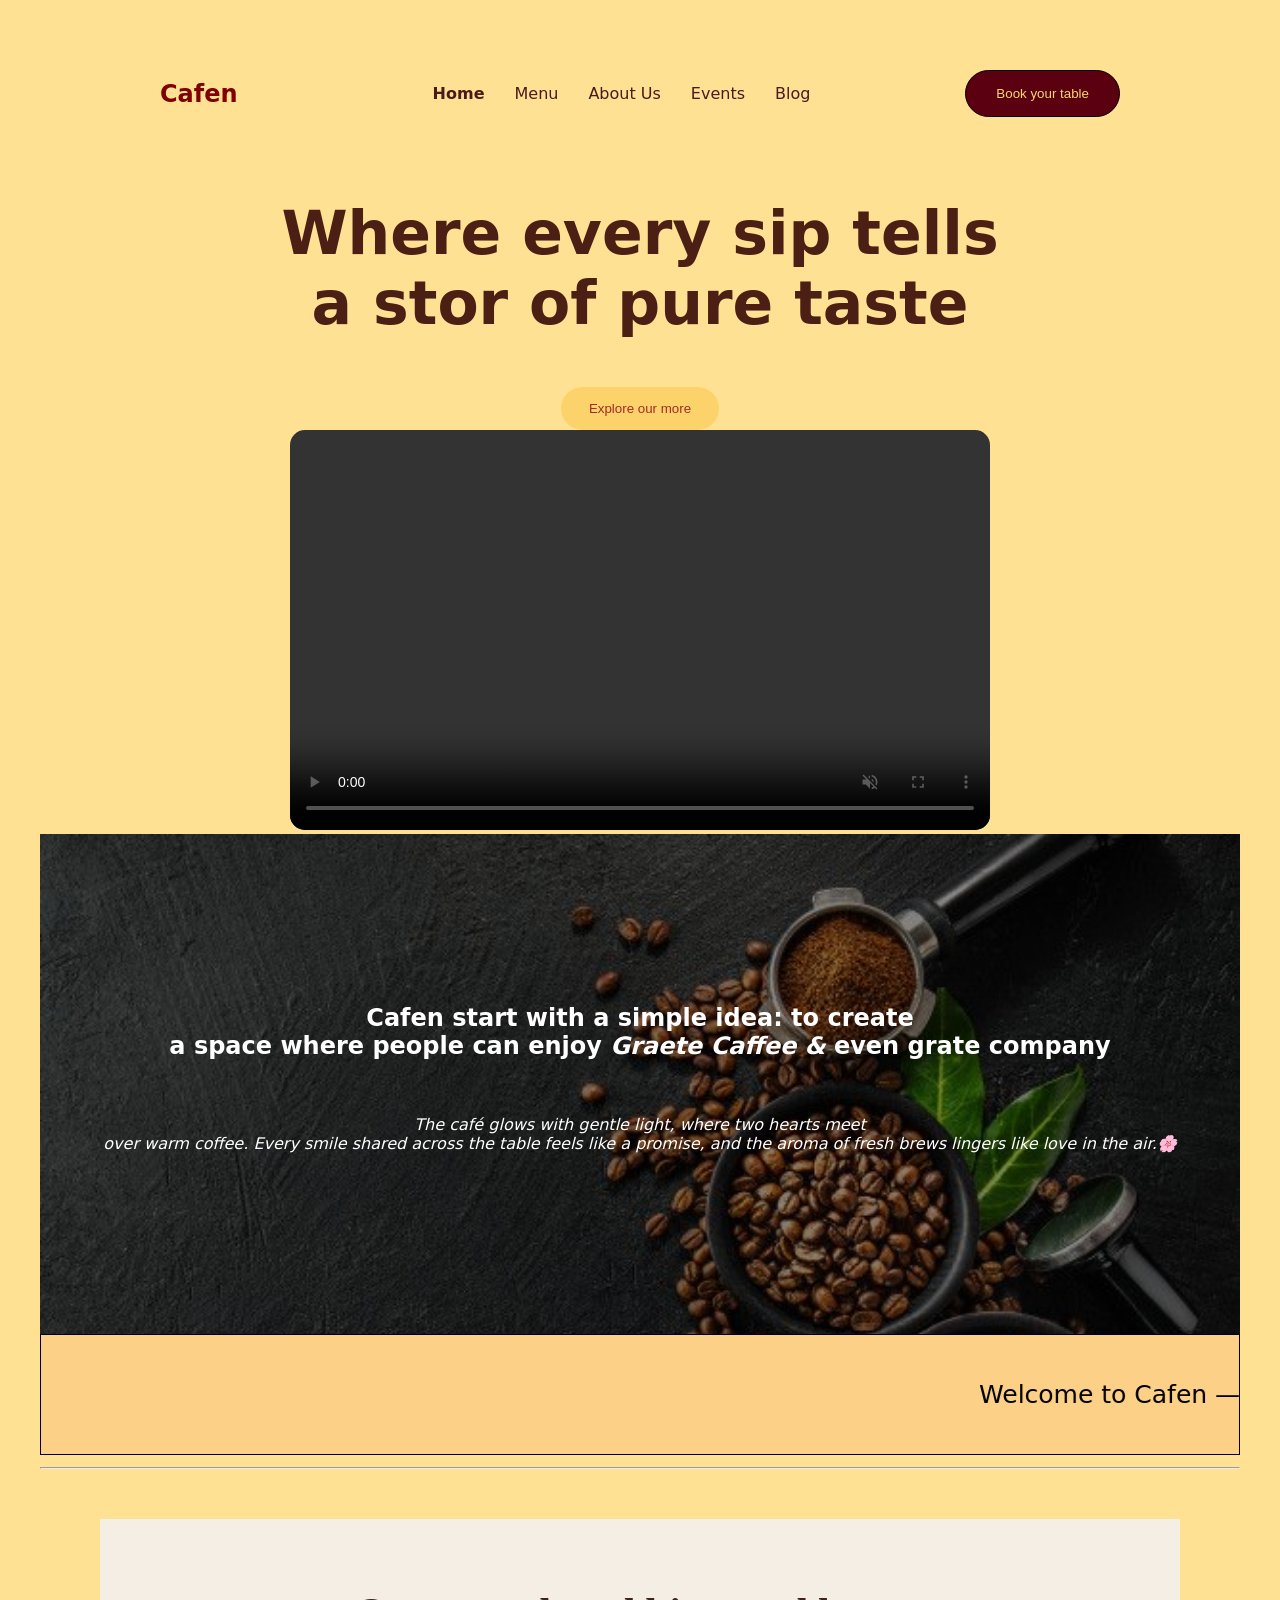
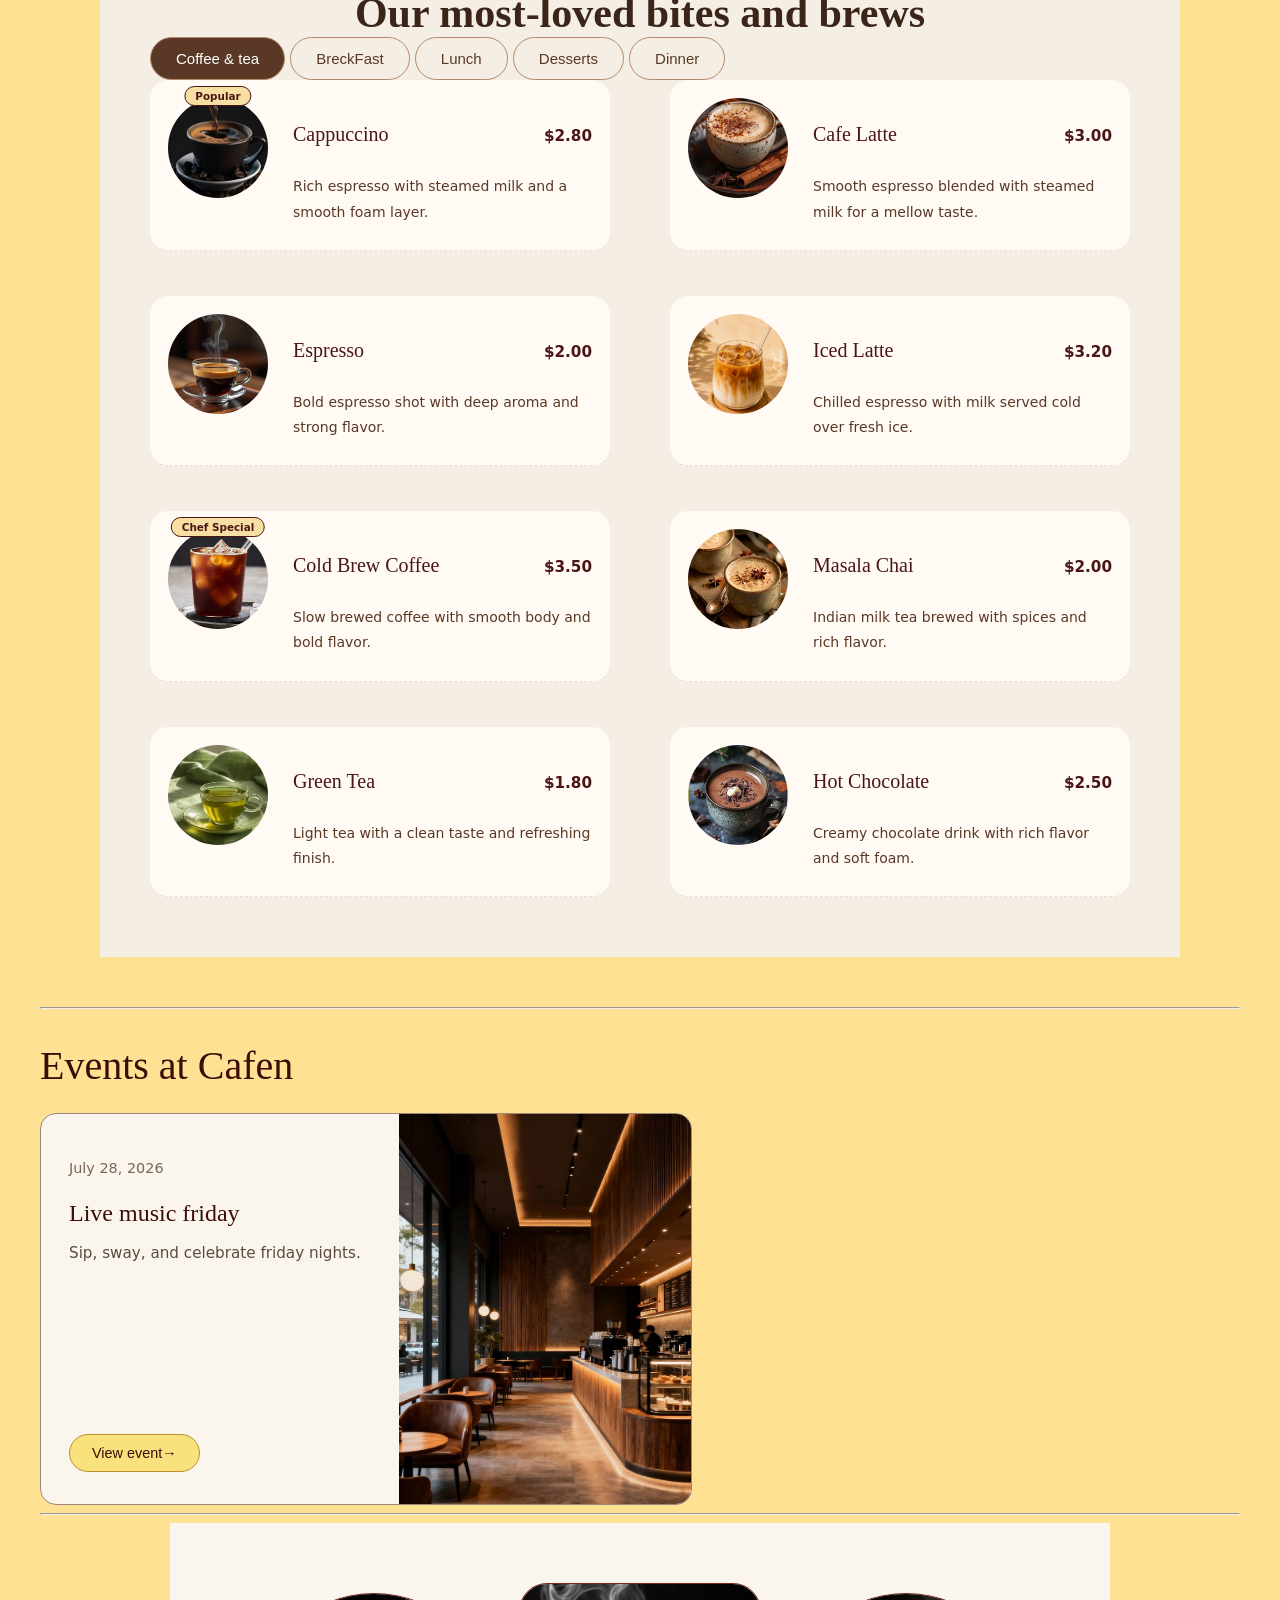
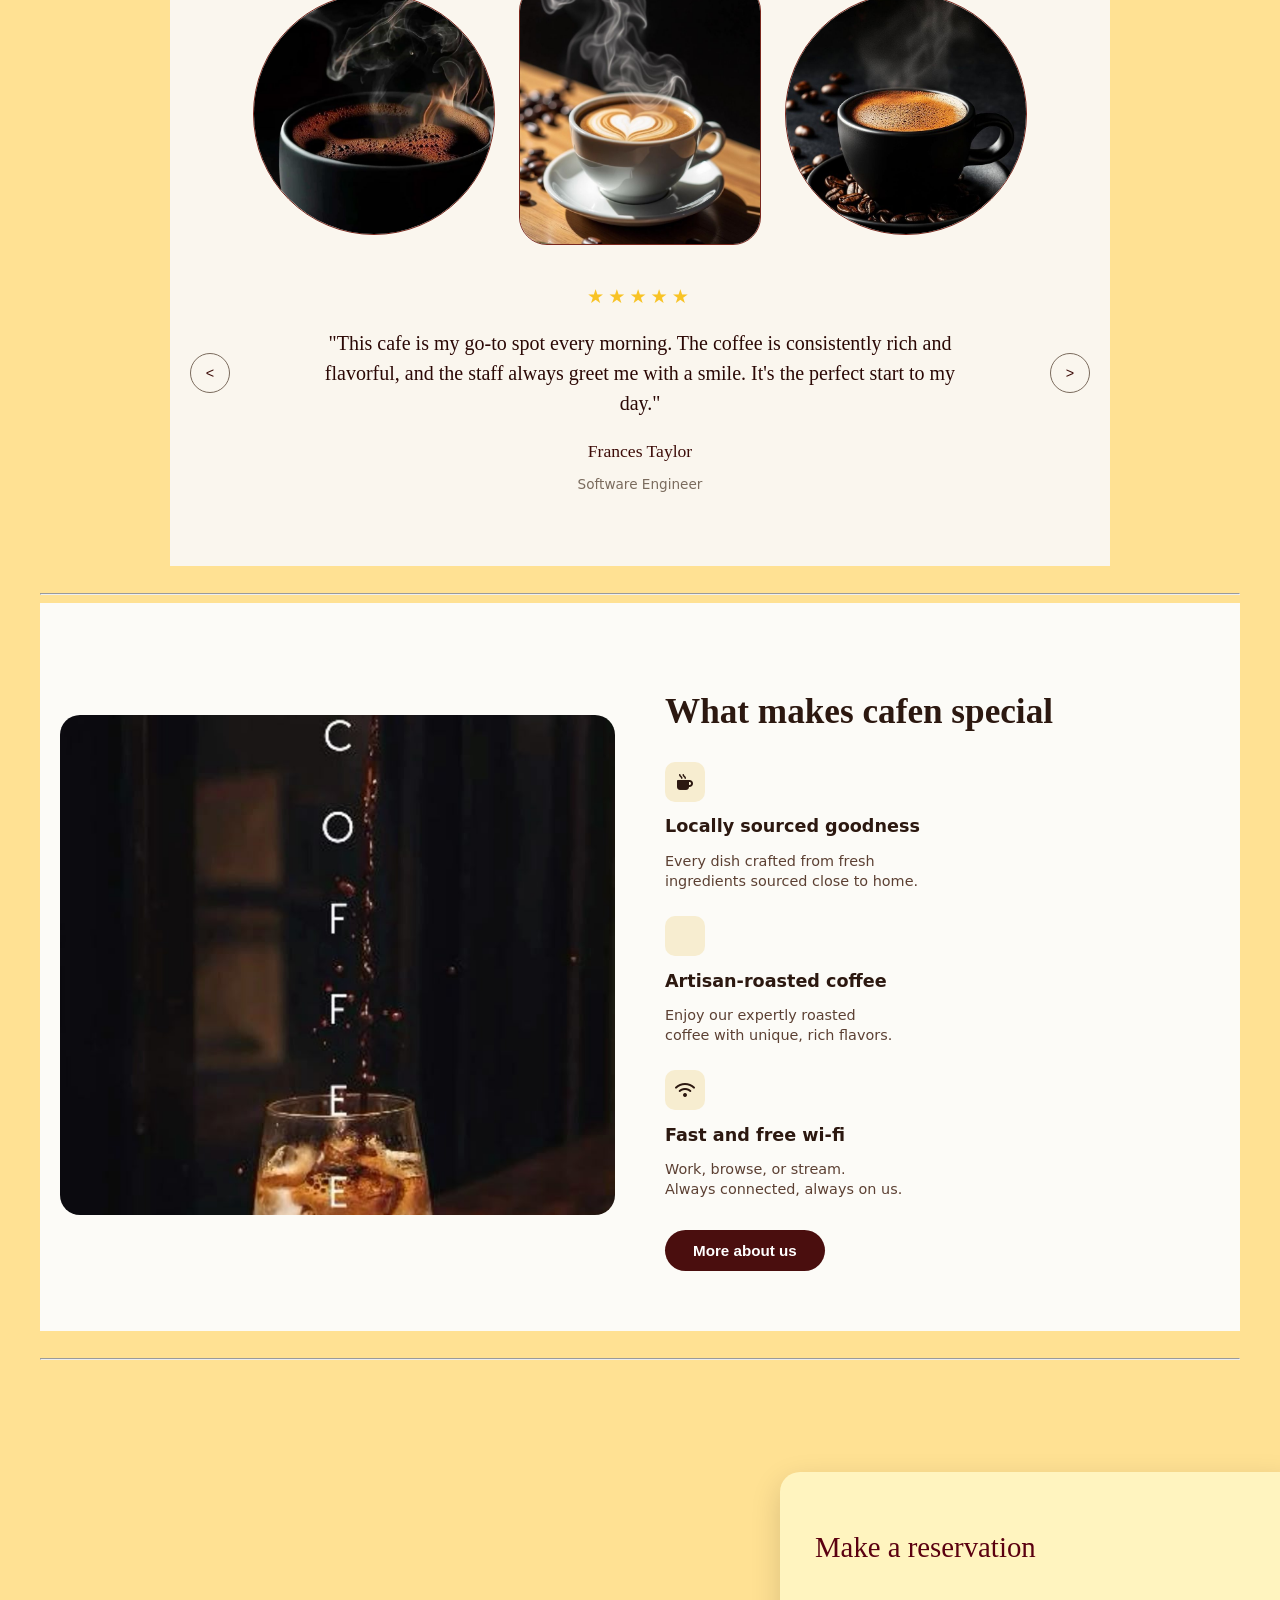
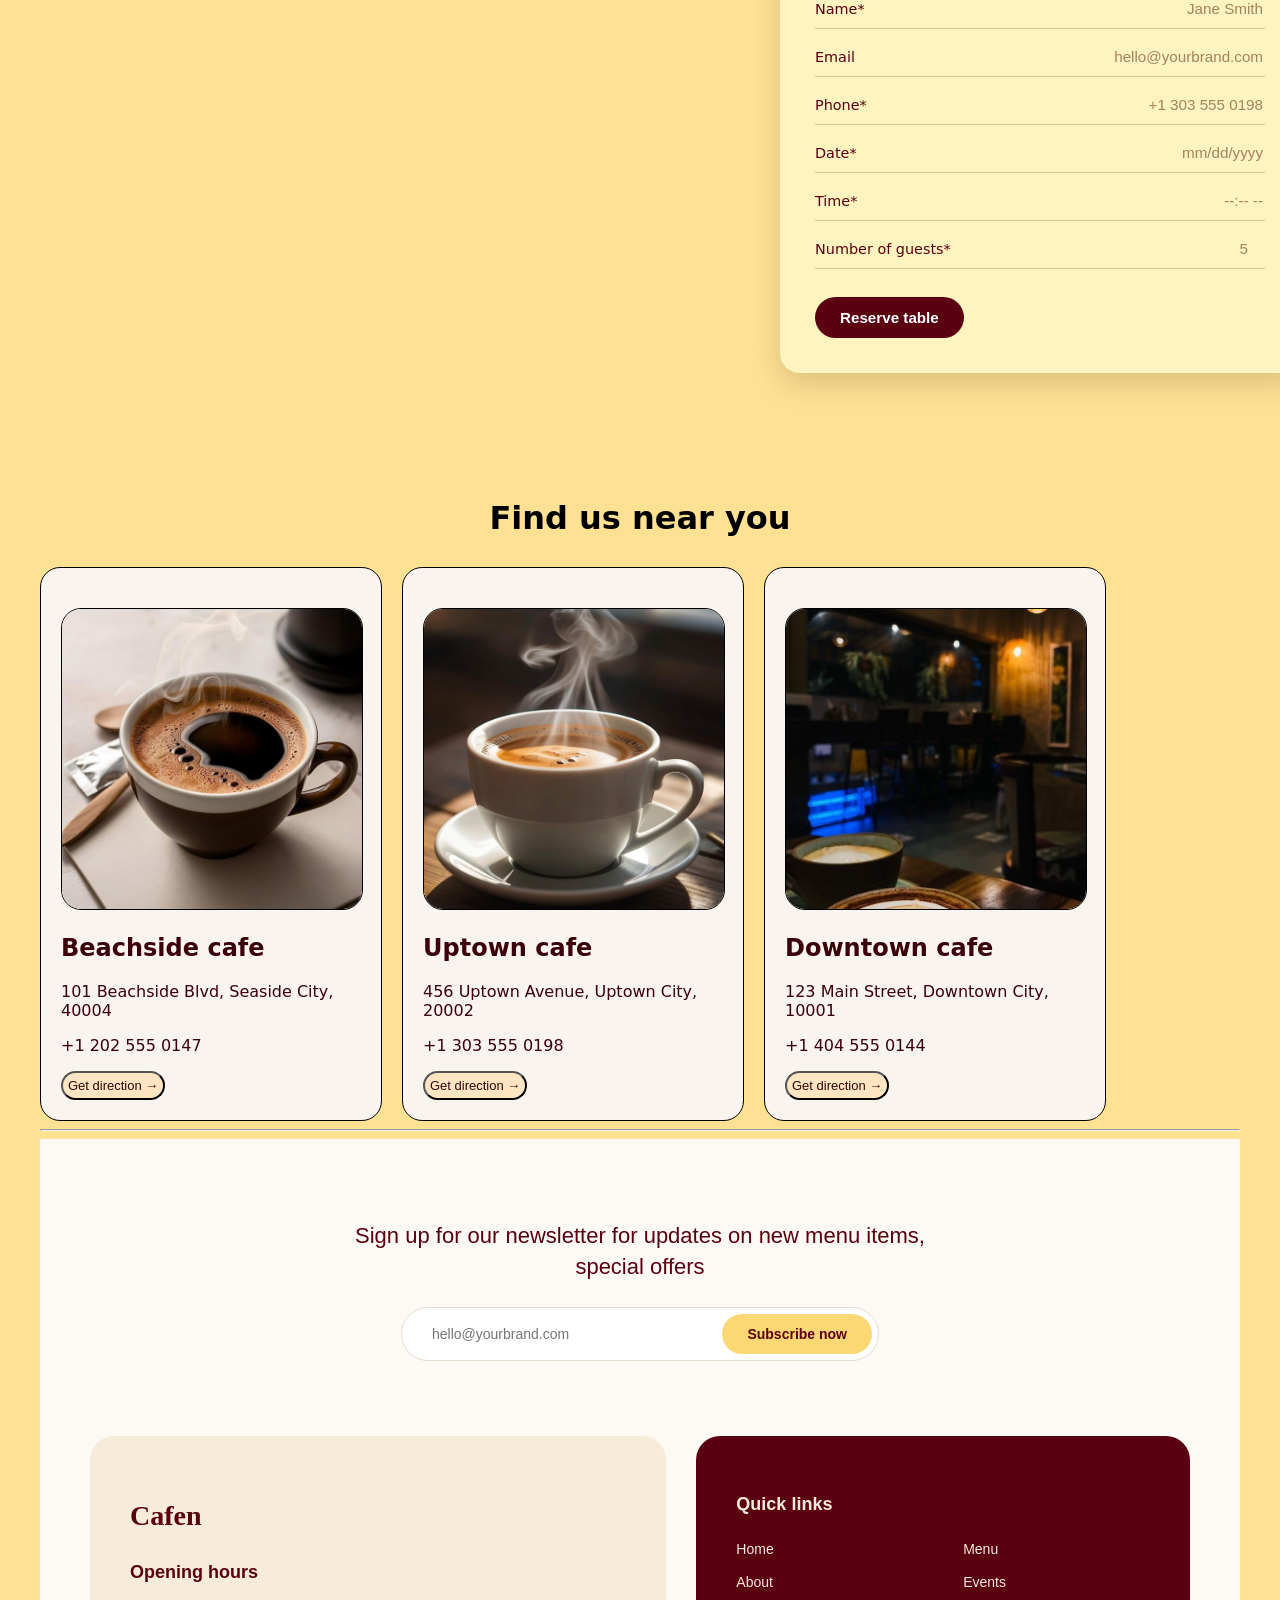
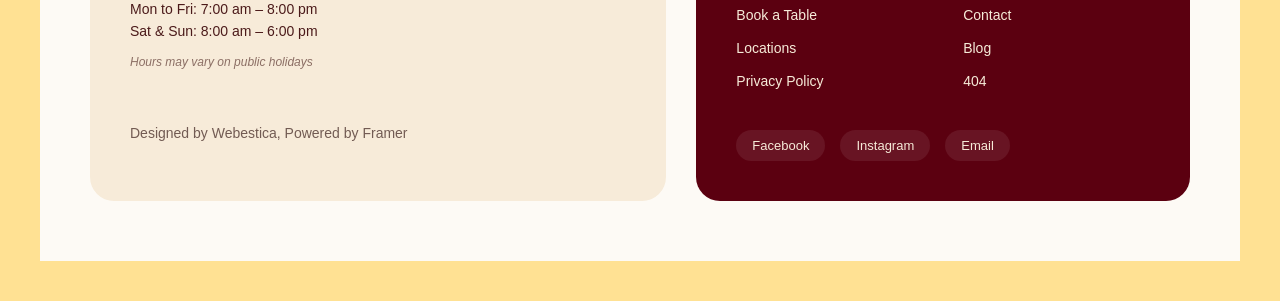
==== commit eb668aac: "updated imgae urls" ====
--- a/index.html
+++ b/index.html
@@ -365,7 +365,7 @@
     </div>
 
     <div class="footer-links">
-      <h3>Page links</h3>
+      <h3>Quick links</h3>
       <ul>
         <li><a href="index.html">Home</a></li>
         <li><a href="Menu.html">Menu</a></li>
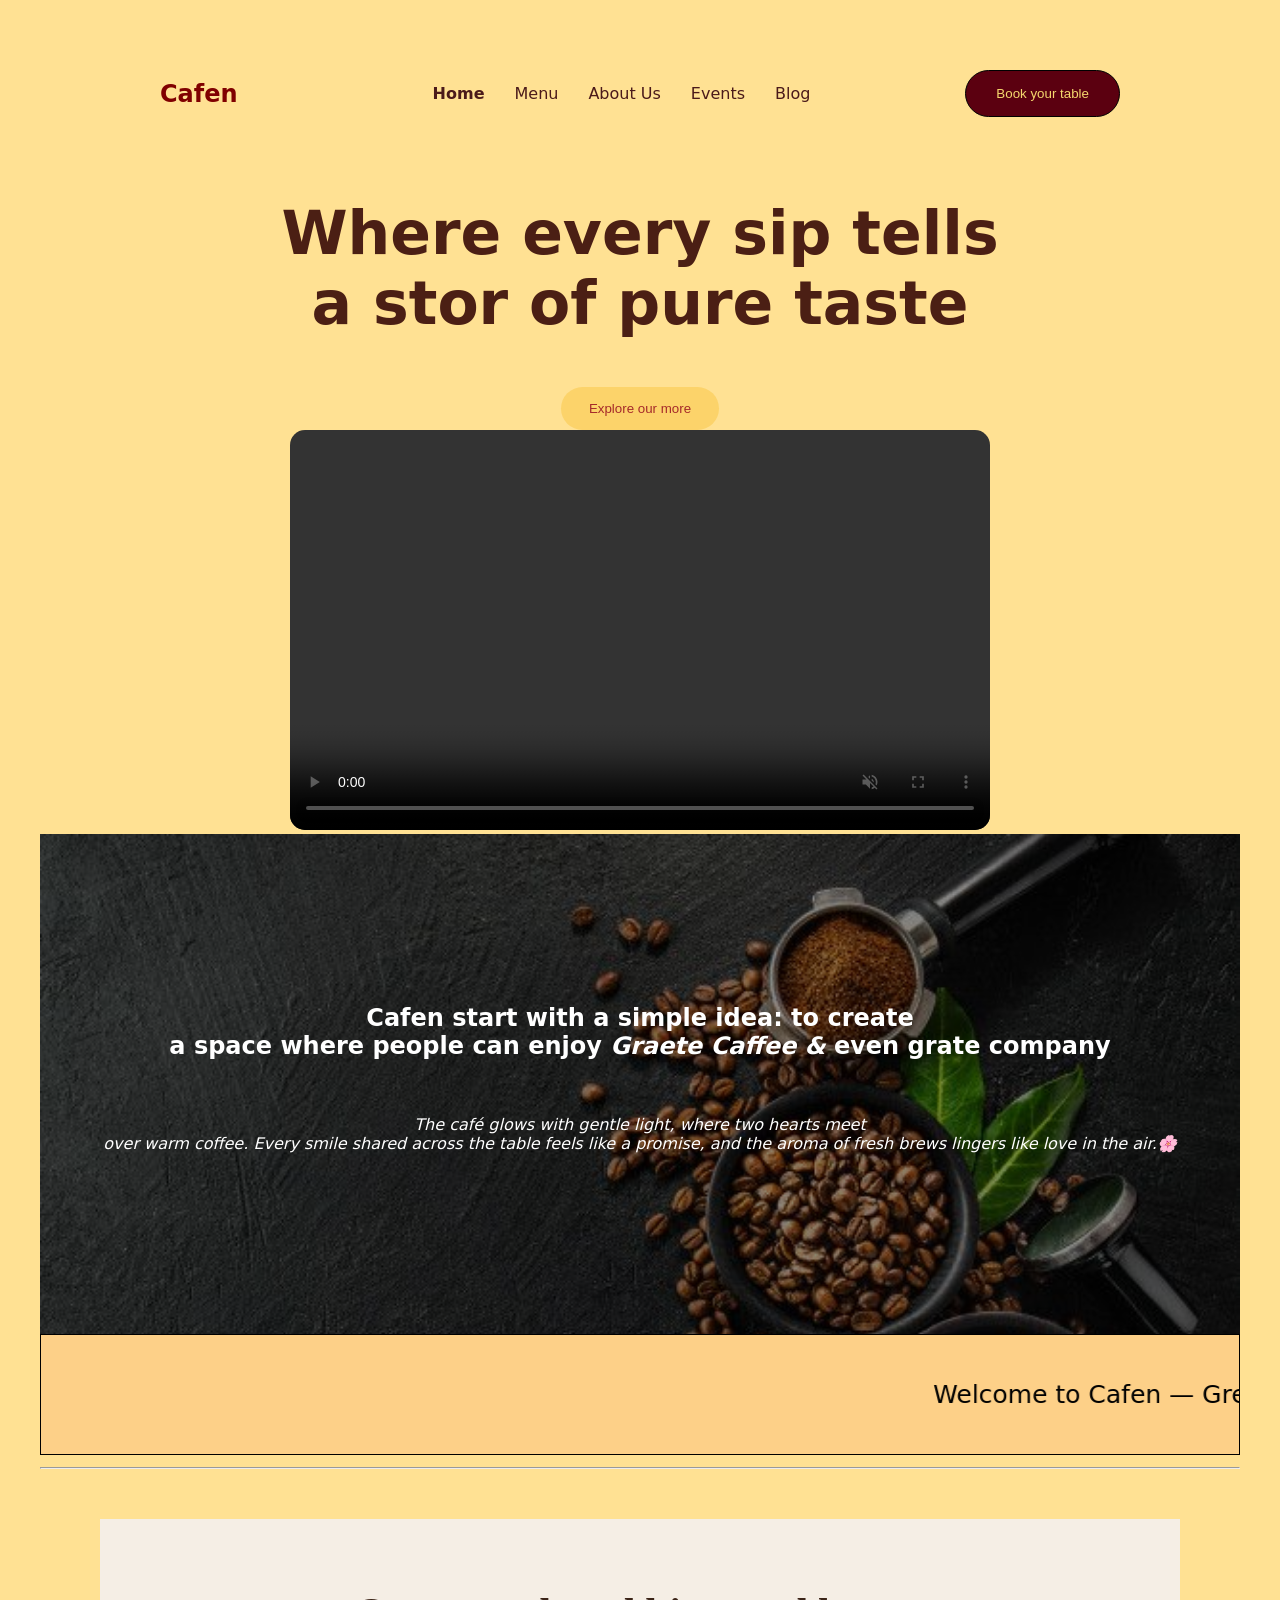
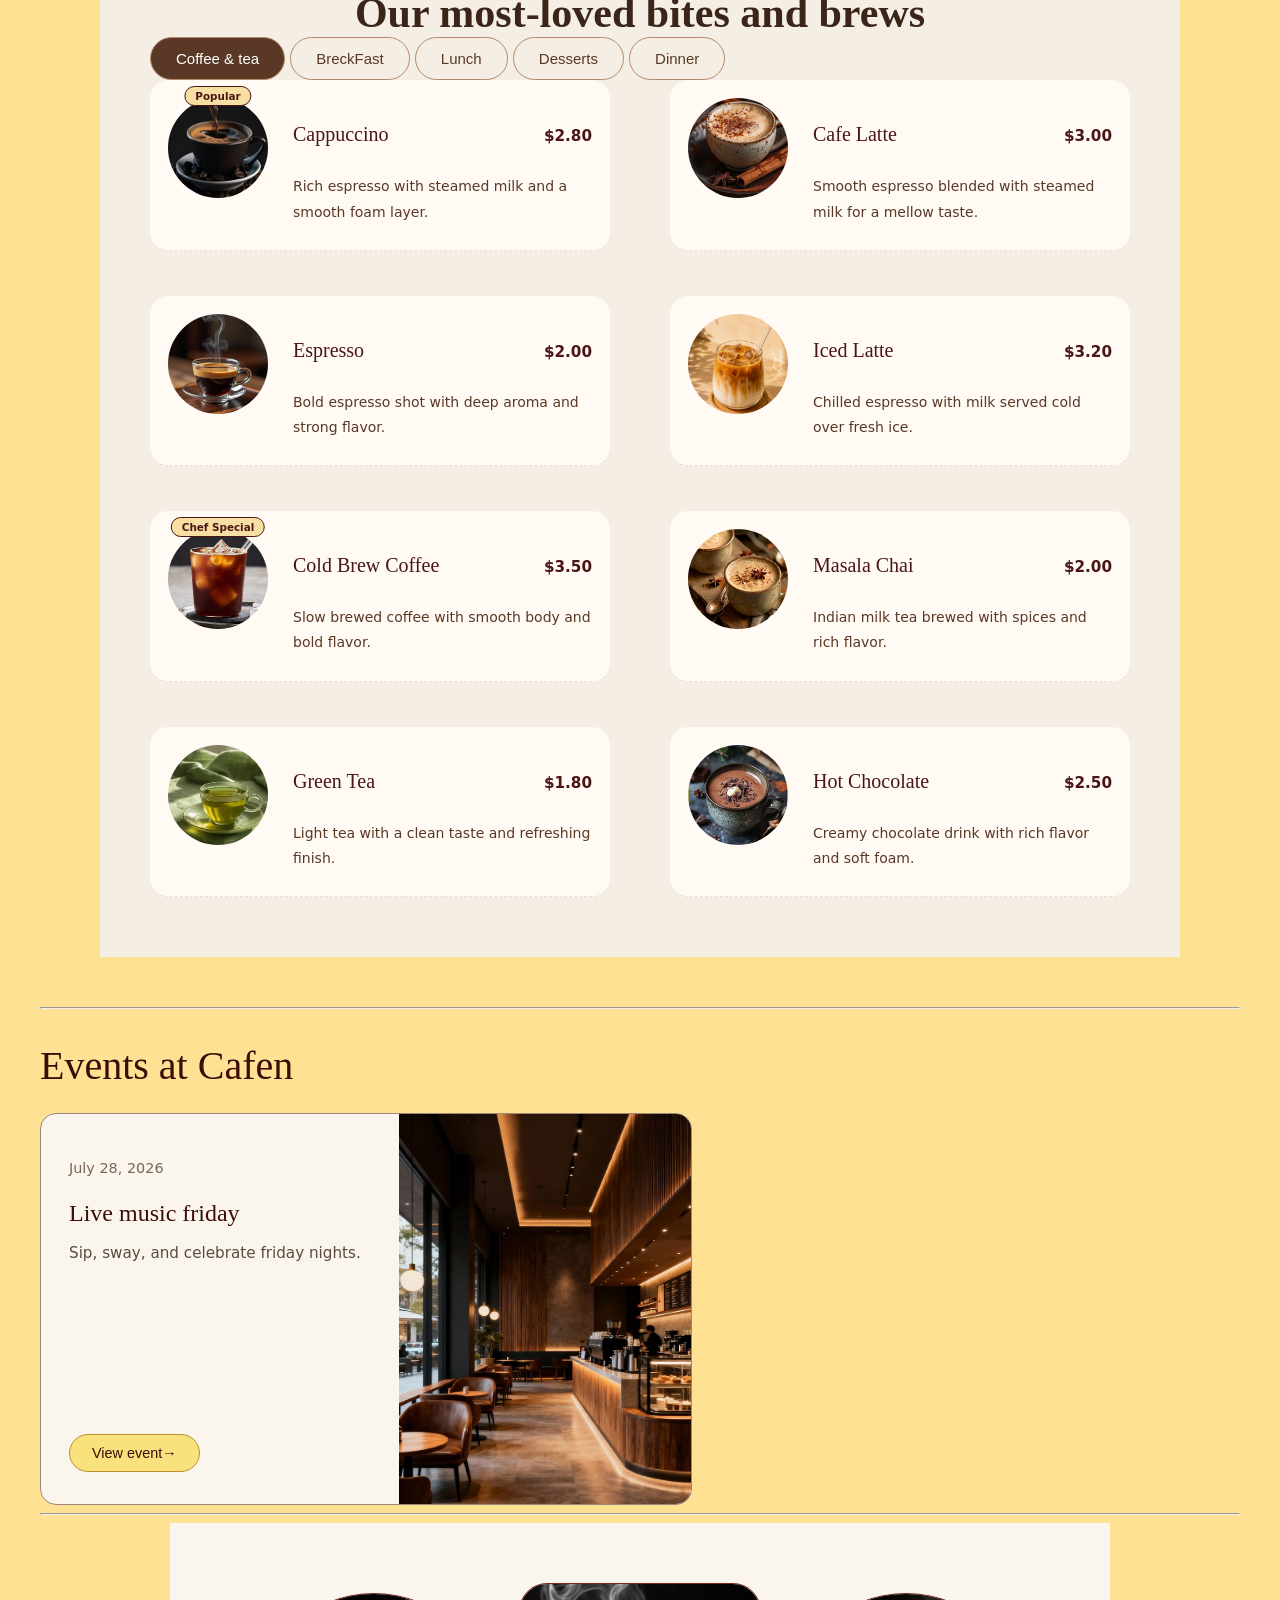
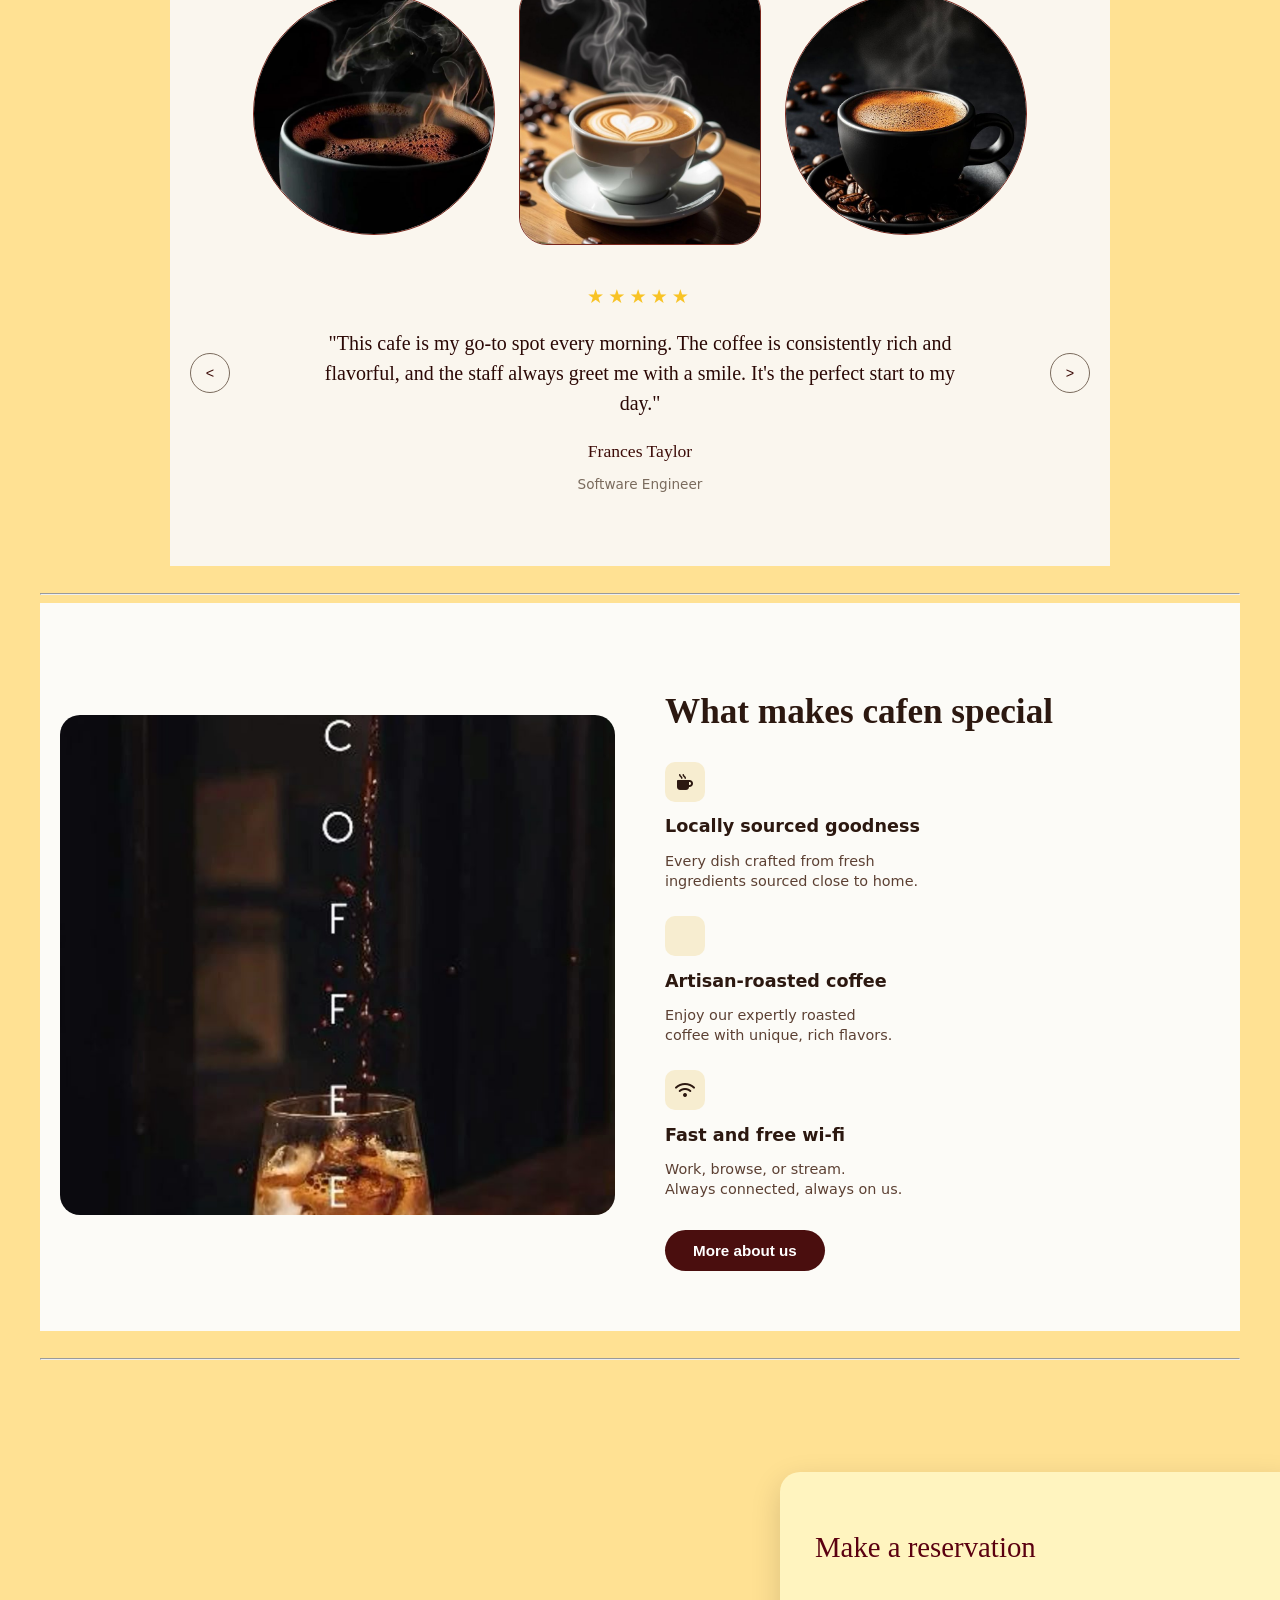
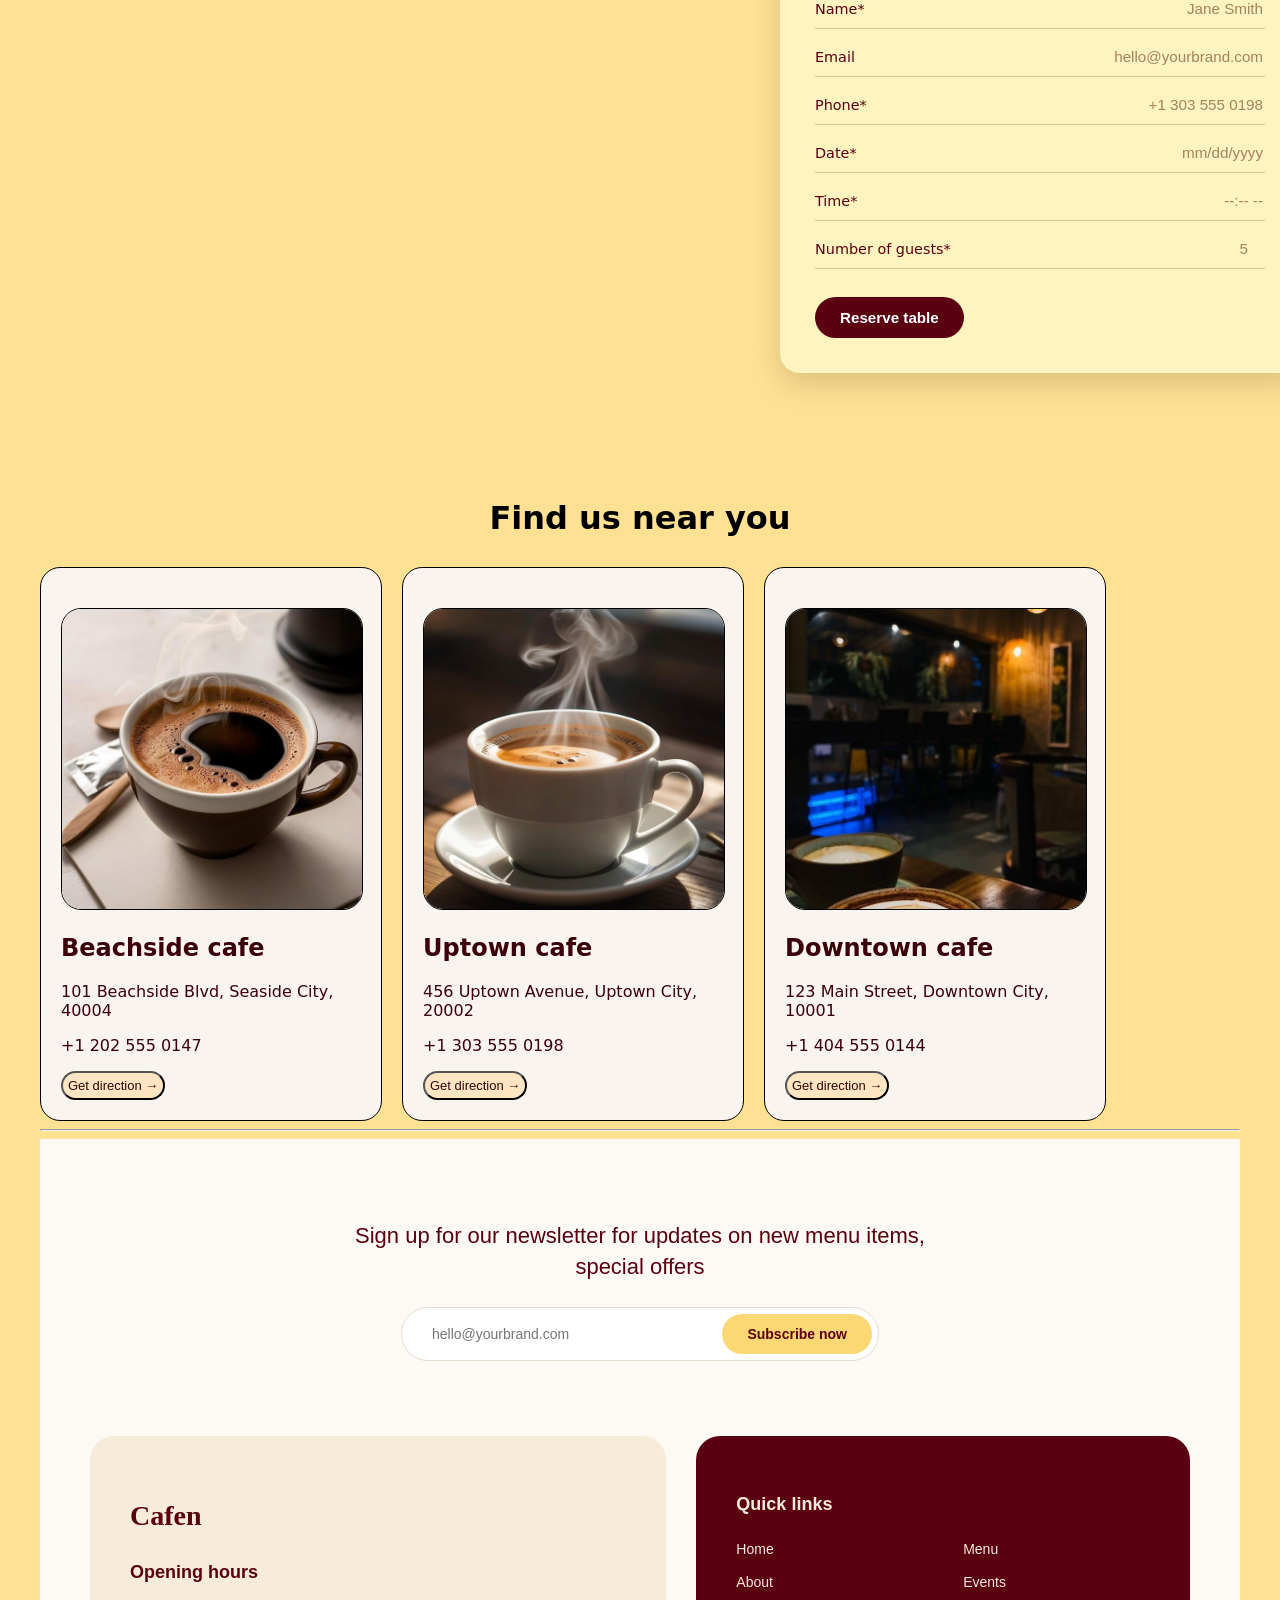
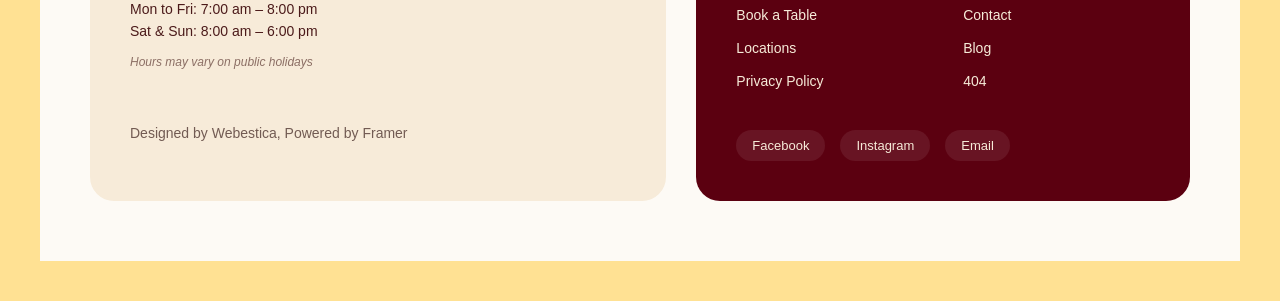
==== commit e31f9a69: "Massege" ====
--- a/index.html
+++ b/index.html
@@ -70,7 +70,7 @@
         <div class="menu-item">
             <div class="img-container">
                 <span class="badge badge-popular">Popular</span>
-                <img src="/image/download (5).jpg" alt="Cappuccino" class="product-img">
+                <img src="/image/download5.jpg" alt="Cappuccino" class="product-img">
             </div>
             <div class="item-details">
                 <div class="item-header">
@@ -83,7 +83,7 @@
 
         <div class="menu-item">
             <div class="img-container">
-                <img src="/image/download (6).jpg" alt="Cafe Latte" class="product-img">
+                <img src="/image/download6.jpg" alt="Cafe Latte" class="product-img">
             </div>
             <div class="item-details">
                 <div class="item-header">
@@ -96,7 +96,7 @@
 
         <div class="menu-item">
             <div class="img-container">
-                <img src="/image/download (7).jpg" alt="Espresso" class="product-img">
+                <img src="/image/download7.jpg" alt="Espresso" class="product-img">
             </div>
             <div class="item-details">
                 <div class="item-header">
@@ -149,7 +149,7 @@
 
         <div class="menu-item">
             <div class="img-container">
-                <img src="/image/download (8).jpg" alt="Green Tea" class="product-img">
+                <img src="/image/download8.jpg" alt="Green Tea" class="product-img">
             </div>
             <div class="item-details">
                 <div class="item-header">
@@ -200,7 +200,7 @@
   
   <div class="gallery">
     <div class="gallery-item circle">
-      <img src="/image/download (10).jpg" alt="Coffee drink">
+      <img src="/image/download10.jpg" alt="Coffee drink">
     </div>
     <div class="gallery-item rounded-rect">
       <img src="/image/Warmth in Every Sip_ Coffee Bliss for the Soul.jpg" alt="Couple holding hands at café">
@@ -231,7 +231,7 @@
 <hr>
 <section class="container-special">
     <div class="special-image">
-    <img src="/image/download (11).jpg" alt="coffee">
+    <img src="image/download11.jpg" alt="coffee">
     </div>
     <div class="special-content">
       <h1>What makes cafen special</h1>
@@ -316,7 +316,7 @@
   
     <div class="container-fainal-round">
     <div class="fainal-round">
-         <img src="/image/download (12).jpg" alt="coffee">
+         <img src="/image/download12.jpg" alt="coffee">
          <h2>Beachside cafe</h2>
          <p>101 Beachside Blvd, Seaside City, 40004</p>
          <p>+1 202 555 0147</p>
@@ -325,7 +325,7 @@
          </a>
     </div>
     <div class="fainal-round">
-        <img src="/image/download (13).jpg" alt="coffee">
+        <img src="image/download13.jpg" alt="coffee">
         <h2>Uptown cafe</h2>
         <p>456 Uptown Avenue, Uptown City, 20002</p>
         <p>+1 303 555 0198</p>
@@ -334,7 +334,7 @@
          </a>
     </div>
     <div class="fainal-round">
-        <img src="/image/download (14).jpg" alt="coffee">
+        <img src="/image/download14.jpg" alt="coffee">
         <h2>Downtown cafe</h2>
         <p>123 Main Street, Downtown City, 10001</p>
         <p>+1 404 555 0144</p>
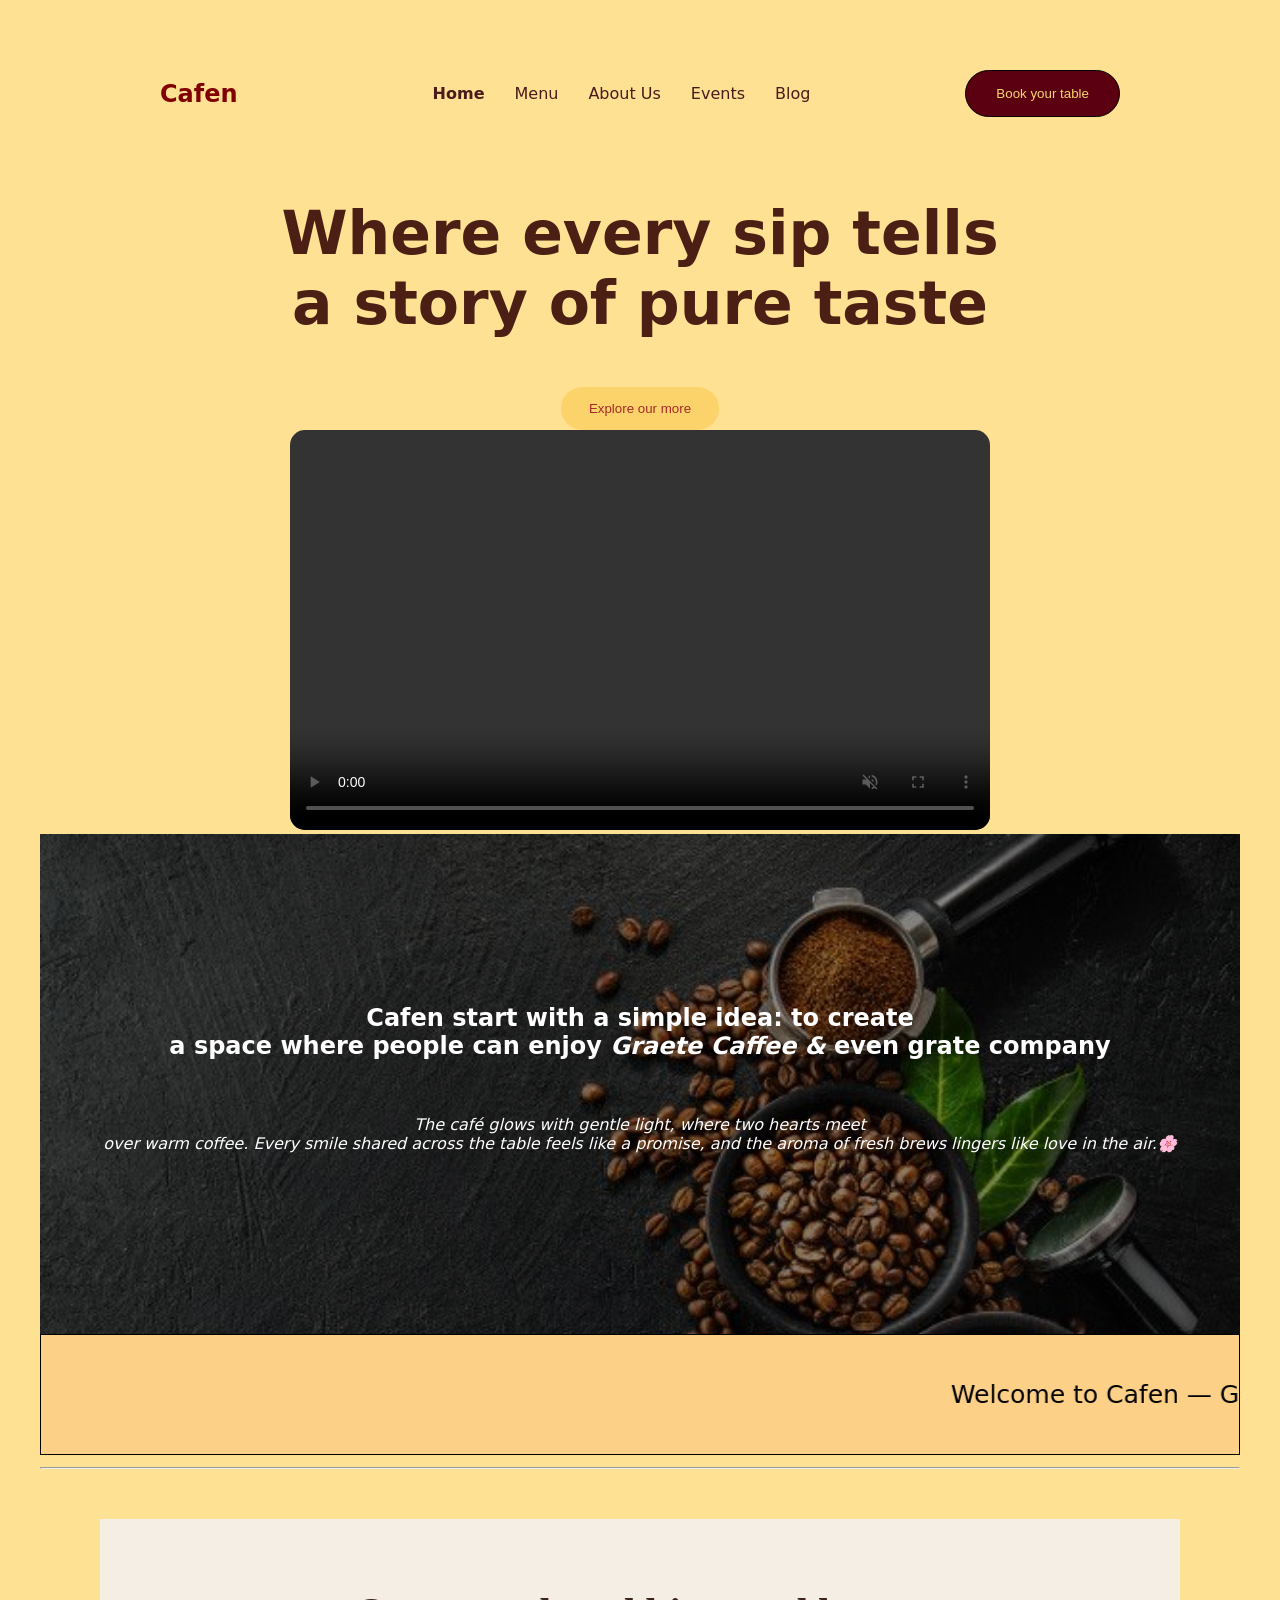
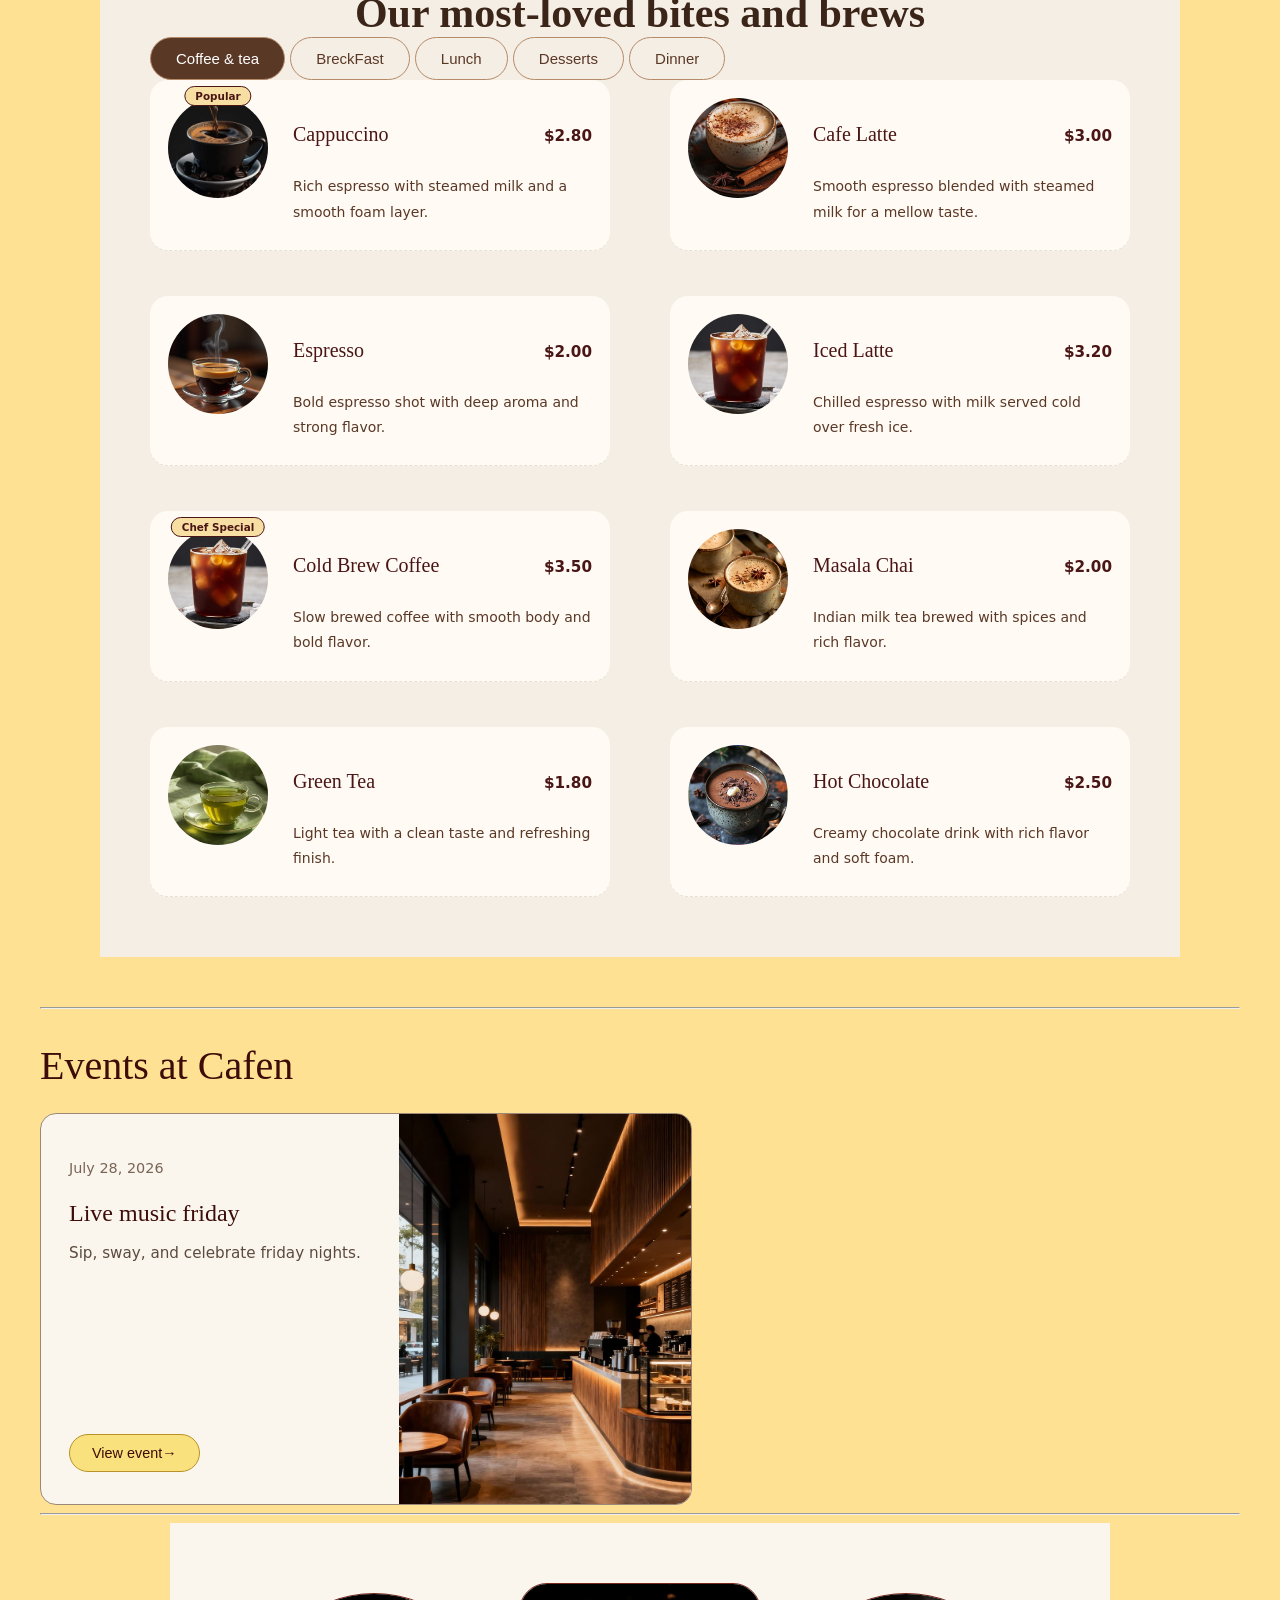
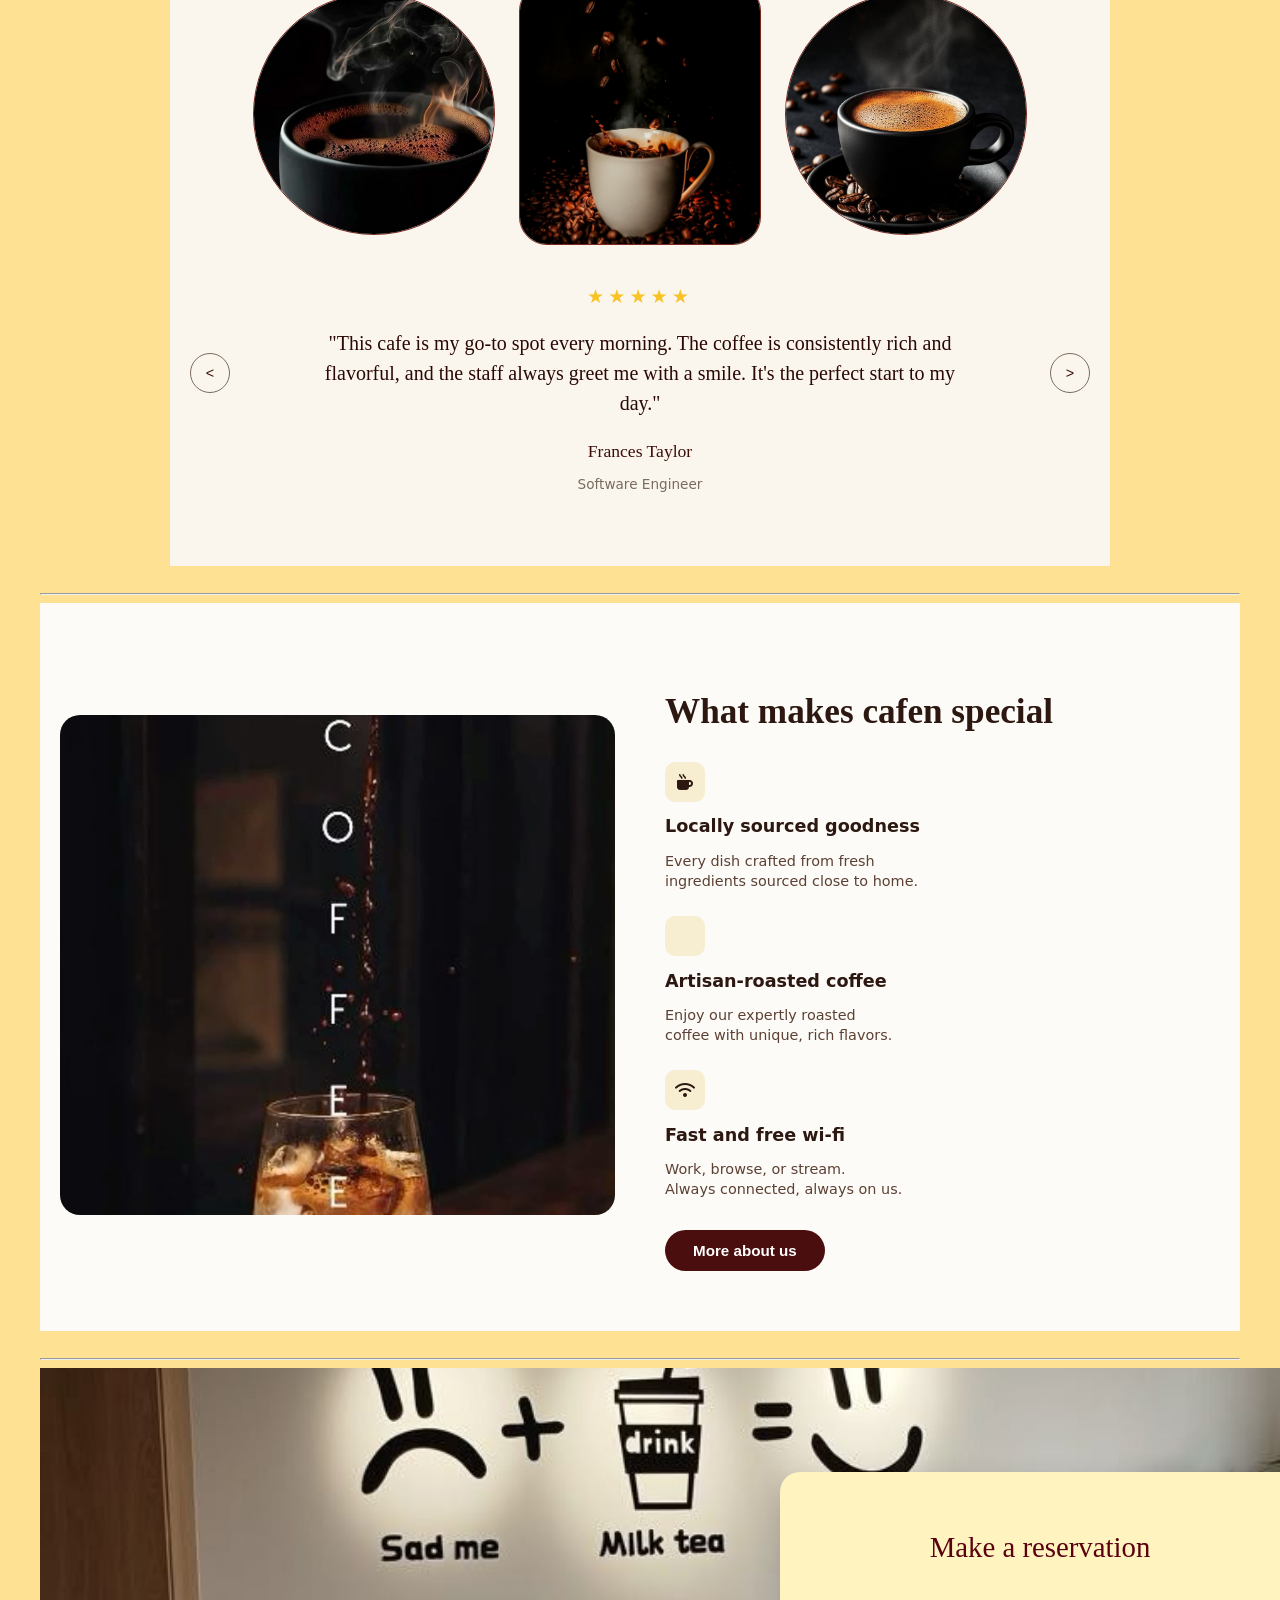
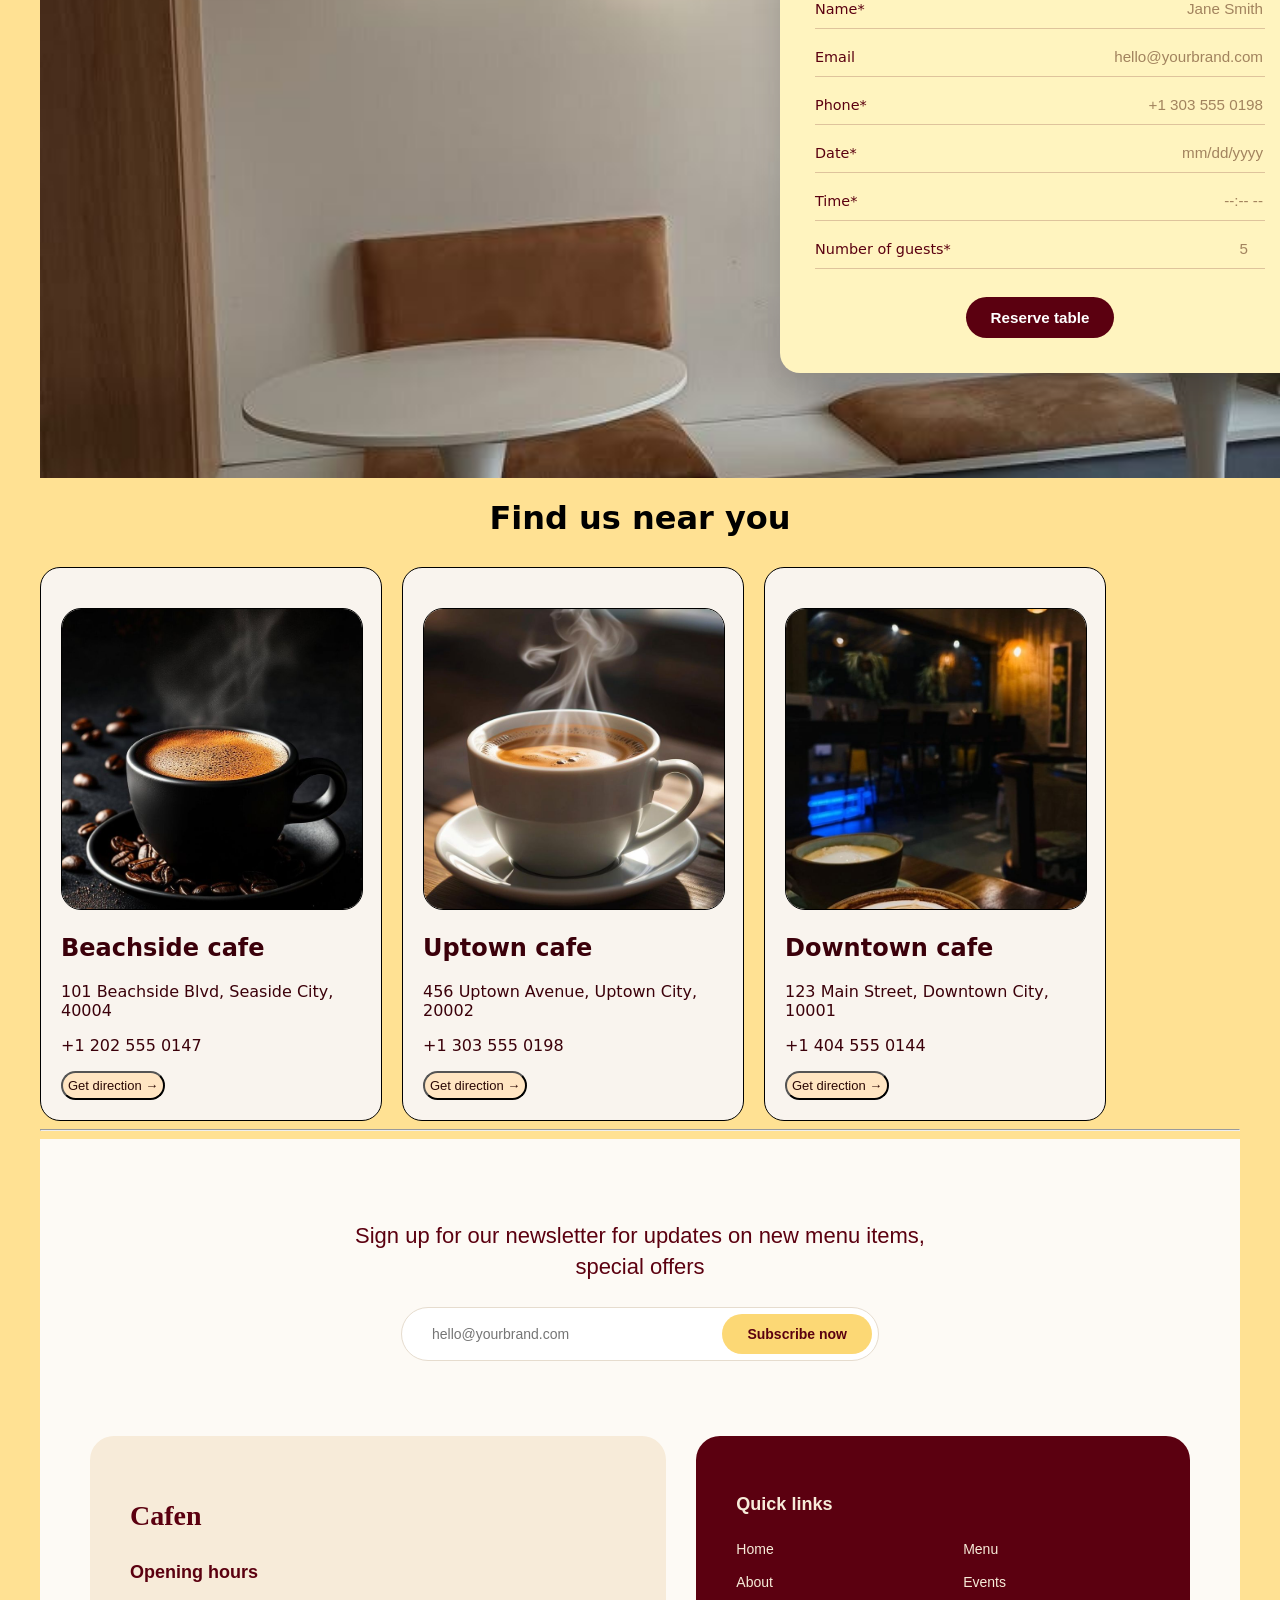
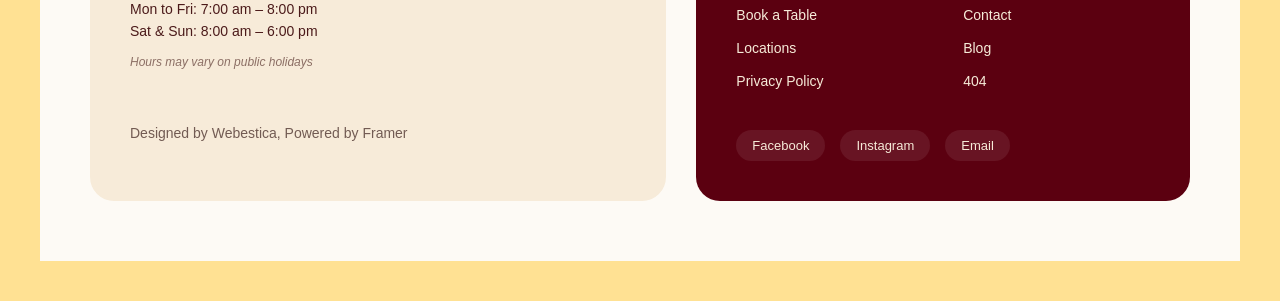
==== commit 54240a7a: "resturants" ====
--- a/index.html
+++ b/index.html
@@ -27,7 +27,7 @@
     <section class="hero">
         <div class="hero-1">
             <h1>Where every sip tells <br>
-            a stor of pure taste</h1>
+            a story of pure taste</h1>
             <a href="Menu.html">
             <button>Explore our more</button><br>
             </a>
@@ -70,7 +70,7 @@
         <div class="menu-item">
             <div class="img-container">
                 <span class="badge badge-popular">Popular</span>
-                <img src="/image/download5.jpg" alt="Cappuccino" class="product-img">
+                <img src="image/download5.jpg" alt="Cappuccino" class="product-img">
             </div>
             <div class="item-details">
                 <div class="item-header">
@@ -83,7 +83,7 @@
 
         <div class="menu-item">
             <div class="img-container">
-                <img src="/image/download6.jpg" alt="Cafe Latte" class="product-img">
+                <img src="image/download6.jpg" alt="Cafe Latte" class="product-img">
             </div>
             <div class="item-details">
                 <div class="item-header">
@@ -109,7 +109,7 @@
 
         <div class="menu-item">
             <div class="img-container">
-                <img src="/image/Layered Iced Latte Aesthetic 🧋✨.jpg" alt="Iced Latte" class="product-img">
+                <img src="/image/icedcofee.jpg" alt="Iced Latte" class="product-img">
             </div>
             <div class="item-details">
                 <div class="item-header">
@@ -123,7 +123,7 @@
         <div class="menu-item">
             <div class="img-container">
                 <span class="badge badge-chef">Chef Special</span>
-                <img src="/image/How to Make an Iced Americano better than Starbucks.jpg" alt="Cold Brew Coffee" class="product-img">
+                <img src="image/icedcofee.jpg" alt="Cold Brew Coffee" class="product-img">
             </div>
             <div class="item-details">
                 <div class="item-header">
@@ -136,7 +136,7 @@
 
         <div class="menu-item">
             <div class="img-container">
-                <img src="/image/Authentic Masala Chai Recipe - Spiced Indian Milk Tea.jpg" alt="Masala Chai" class="product-img">
+                <img src="/image/masala.jpg" alt="Masala Chai" class="product-img">
             </div>
             <div class="item-details">
                 <div class="item-header">
@@ -162,7 +162,7 @@
 
         <div class="menu-item">
             <div class="img-container">
-                <img src="/image/Cozy Matcha Hot Chocolate.jpg" alt="Hot Chocolate" class="product-img">
+                <img src="image/CozyMatchaHotChocolate.jpg" alt="Hot Chocolate" class="product-img">
             </div>
             <div class="item-details">
                 <div class="item-header">
@@ -192,7 +192,7 @@
       <button>View event→</button>
       </a>
     </div>
-    <img src="/image/Commercial Design Project_ Cafe Bar Renderings.jpg" alt="cooffrr">
+    <img src="image/cafebar.jpg" alt="cooffrr">
   </div>
 </section>
 <hr>
@@ -200,13 +200,13 @@
   
   <div class="gallery">
     <div class="gallery-item circle">
-      <img src="/image/download10.jpg" alt="Coffee drink">
+      <img src="image/download10.jpg" alt="Coffee drink">
     </div>
     <div class="gallery-item rounded-rect">
-      <img src="/image/Warmth in Every Sip_ Coffee Bliss for the Soul.jpg" alt="Couple holding hands at café">
+      <img src="/image/Coffeeee.jpg" alt="Couple holding hands at café">
     </div>
     <div class="gallery-item circle">
-      <img src="/image/Some iPhone wallpapers_ Part 5.jpg" alt="Latte art">
+      <img src="image/cpppaapp.jpg" alt="Latte art">
     </div>
   </div>
 
@@ -316,7 +316,7 @@
   
     <div class="container-fainal-round">
     <div class="fainal-round">
-         <img src="/image/download12.jpg" alt="coffee">
+         <img src="/image/cpppaapp.jpg" alt="coffee">
          <h2>Beachside cafe</h2>
          <p>101 Beachside Blvd, Seaside City, 40004</p>
          <p>+1 202 555 0147</p>
--- a/indexo.css
+++ b/indexo.css
@@ -498,17 +498,19 @@
     background-color: #2c1810;
 }
 .container-content {
+    text-align: center;
     width: 100%;
     max-width: 1200px;
     margin: 0 auto;
     padding: 40px 20px;
-}
-
-.content-image {
-    background-image: url('/ResturantCoffen/image/ooo.jpg');
+    background-image: url('image/download18.jpg');
     background-position: center;
     background-repeat: no-repeat;
     background-size: cover;
+}
+
+.content-image {
+    text-align: center;
     width: 100%;
     min-height: 550px;
     border-radius: 20px;
@@ -519,6 +521,7 @@
 }
 
 .content-form {
+    text-align: center;
     background-color: #FFF4BF;
     padding: 35px;
     max-width: 450px;
